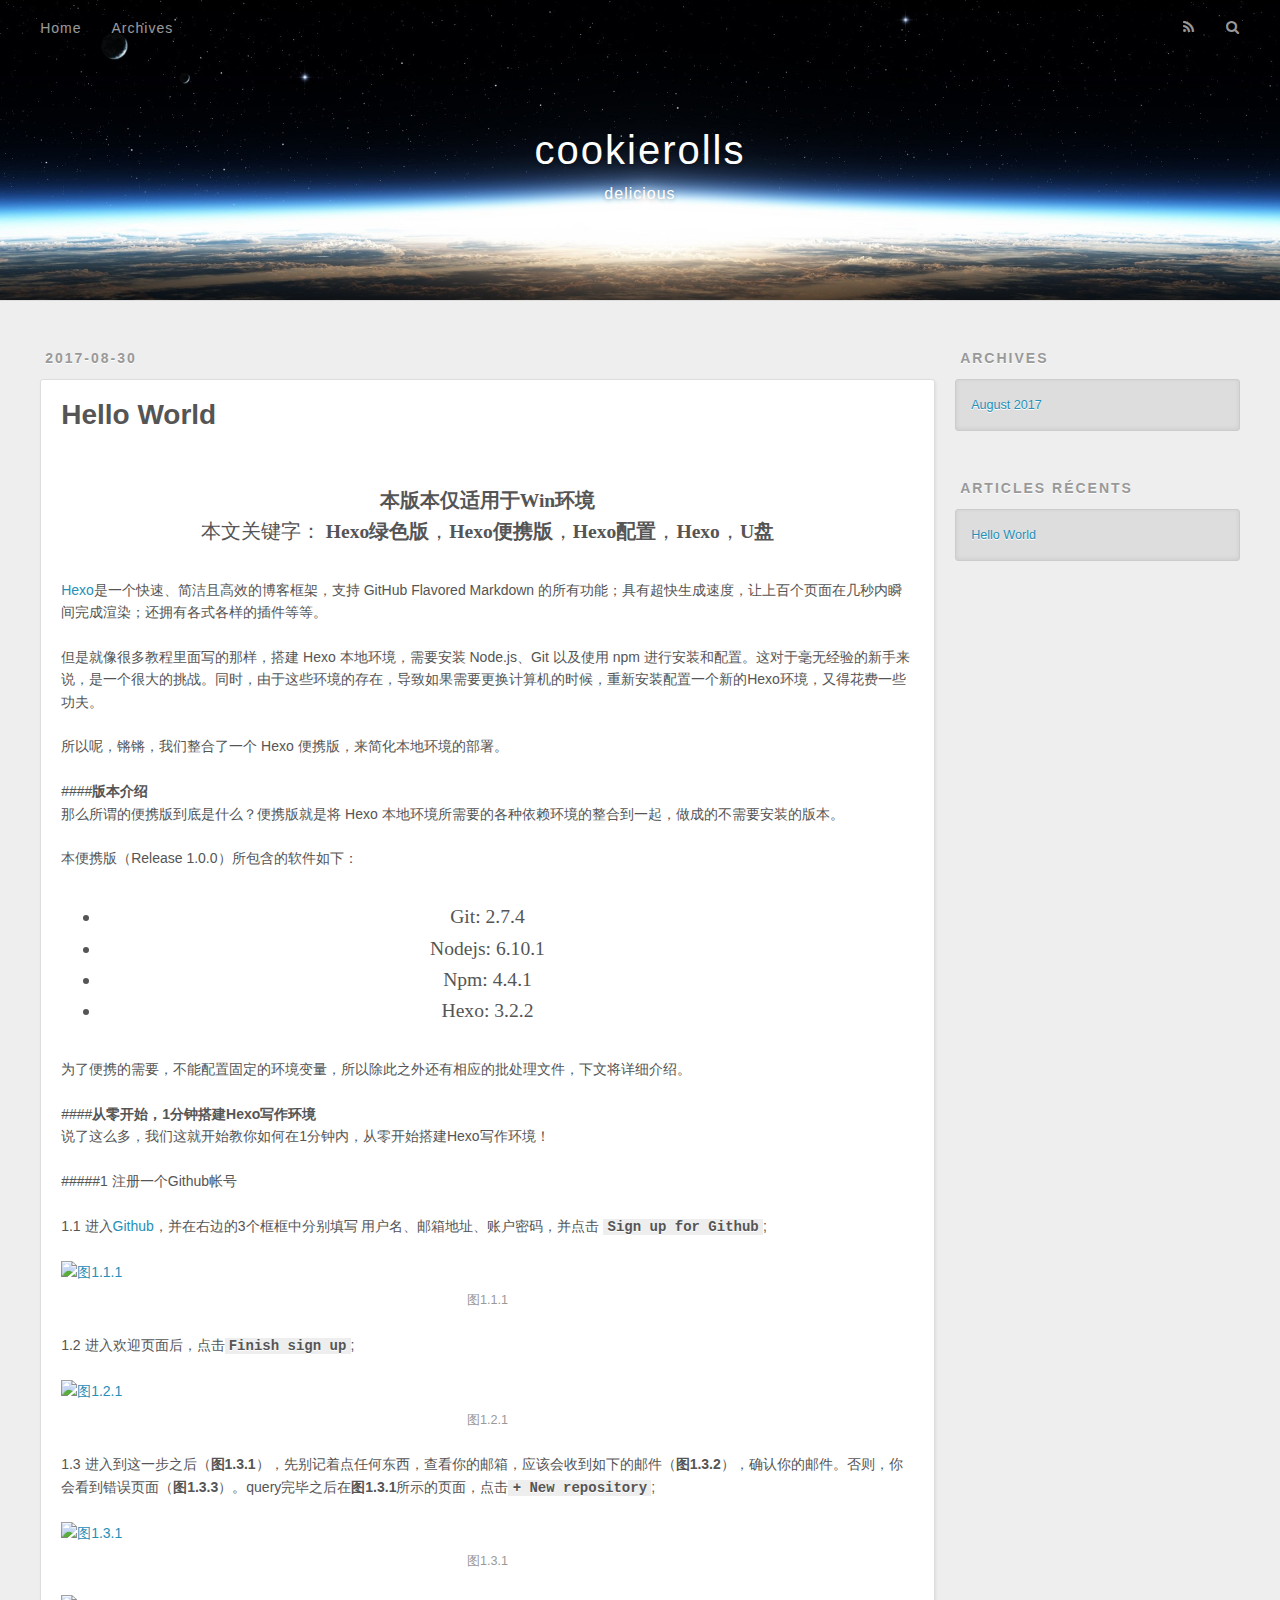
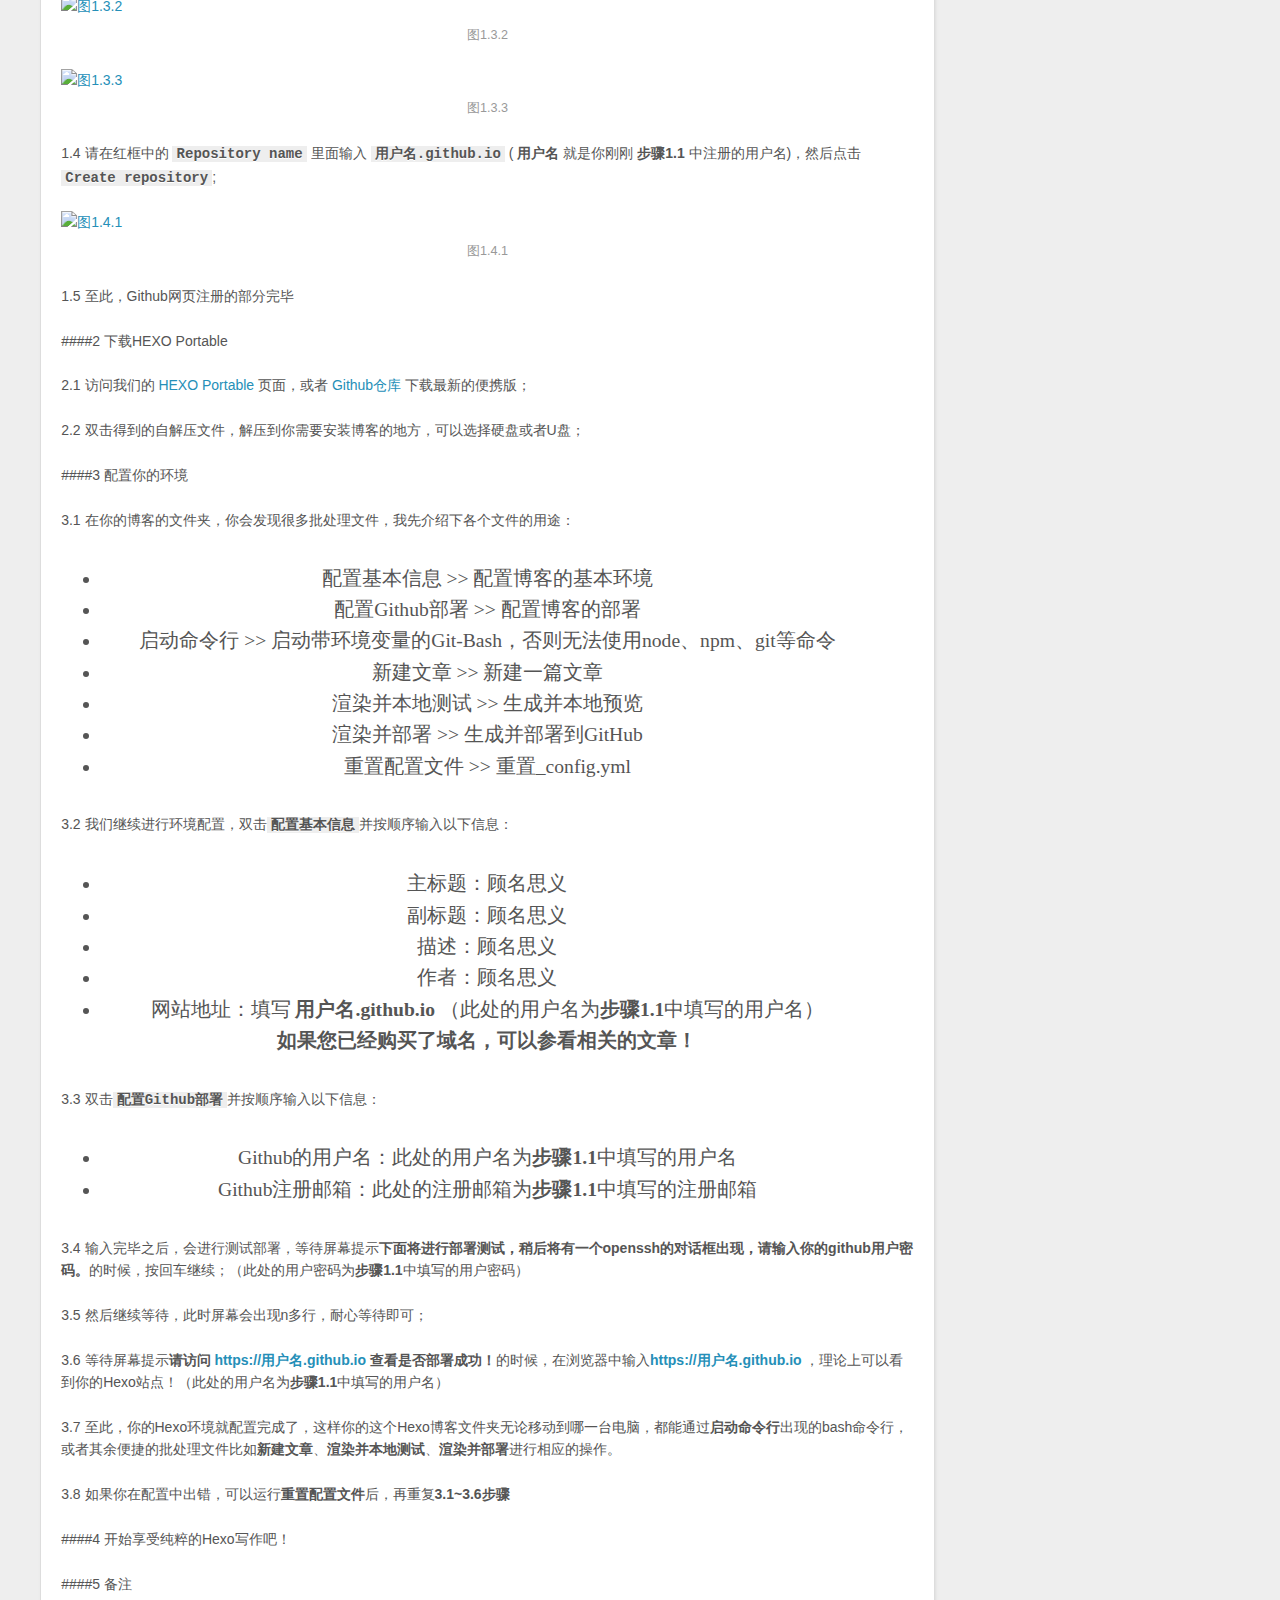
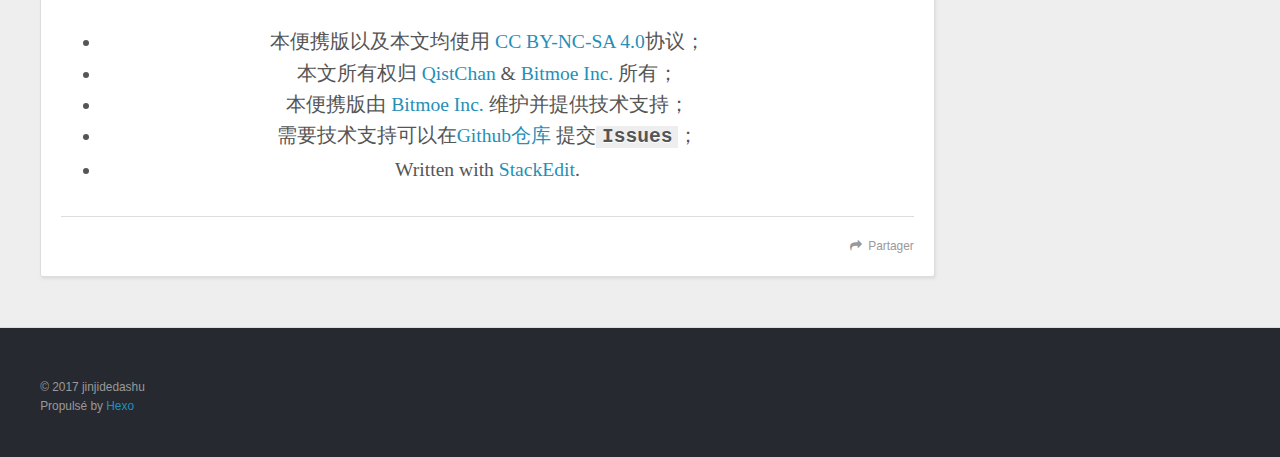
==== index.html @ f19713ca "更新博客。" ====
<!DOCTYPE html>
<html>
<head>
  <meta charset="utf-8">
  
  <title>cookierolls</title>
  <meta name="viewport" content="width=device-width, initial-scale=1, maximum-scale=1">
  <meta name="description" content="none">
<meta property="og:type" content="website">
<meta property="og:title" content="cookierolls">
<meta property="og:url" content="cookierolls.github.io/index.html">
<meta property="og:site_name" content="cookierolls">
<meta property="og:description" content="none">
<meta name="twitter:card" content="summary">
<meta name="twitter:title" content="cookierolls">
<meta name="twitter:description" content="none">
  
    <link rel="alternate" href="/atom.xml" title="cookierolls" type="application/atom+xml">
  
  
    <link rel="icon" href="/favicon.png">
  
  
    <!--<link href="//fonts.googleapis.com/css?family=Source+Code+Pro" rel="stylesheet" type="text/css">-->
  
  <link rel="stylesheet" href="/css/style.css">
  

</head>

<body>
  <div id="container">
    <div id="wrap">
      <header id="header">
  <div id="banner"></div>
  <div id="header-outer" class="outer">
    <div id="header-title" class="inner">
      <h1 id="logo-wrap">
        <a href="/" id="logo">cookierolls</a>
      </h1>
      
        <h2 id="subtitle-wrap">
          <a href="/" id="subtitle">delicious</a>
        </h2>
      
    </div>
    <div id="header-inner" class="inner">
      <nav id="main-nav">
        <a id="main-nav-toggle" class="nav-icon"></a>
        
          <a class="main-nav-link" href="/">Home</a>
        
          <a class="main-nav-link" href="/archives">Archives</a>
        
      </nav>
      <nav id="sub-nav">
        
          <a id="nav-rss-link" class="nav-icon" href="/atom.xml" title="Flux RSS"></a>
        
        <a id="nav-search-btn" class="nav-icon" title="Rechercher"></a>
      </nav>
      <div id="search-form-wrap">
        <form action="//google.com/search" method="get" accept-charset="UTF-8" class="search-form"><input type="search" name="q" results="0" class="search-form-input" placeholder="Search"><button type="submit" class="search-form-submit">&#xF002;</button><input type="hidden" name="sitesearch" value="cookierolls.github.io"></form>
      </div>
    </div>
  </div>
</header>
      <div class="outer">
        <section id="main">
  
    <article id="post-hello-world" class="article article-type-post" itemscope itemprop="blogPost">
  <div class="article-meta">
    <a href="/2017/08/30/hello-world/" class="article-date">
  <time datetime="2017-08-30T06:49:43.190Z" itemprop="datePublished">2017-08-30</time>
</a>
    
  </div>
  <div class="article-inner">
    
    
      <header class="article-header">
        
  
    <h1 itemprop="name">
      <a class="article-title" href="/2017/08/30/hello-world/">Hello World</a>
    </h1>
  

      </header>
    
    <div class="article-entry" itemprop="articleBody">
      
        <p><img src="https://portablehexo.bitmoe.cn/hexopp/hexop.png" alt=""></p>
<blockquote>
<p><strong>本版本仅适用于Win环境</strong><br>本文关键字： <strong>Hexo绿色版</strong>，<strong>Hexo便携版</strong>，<strong>Hexo配置</strong>，<strong>Hexo</strong>，<strong>U盘</strong></p>
</blockquote>
<p><a href="https://hexo.io/" target="_blank" rel="external">Hexo</a>是一个快速、简洁且高效的博客框架，支持 GitHub Flavored Markdown 的所有功能；具有超快生成速度，让上百个页面在几秒内瞬间完成渲染；还拥有各式各样的插件等等。</p>
<p>但是就像很多教程里面写的那样，搭建 Hexo 本地环境，需要安装 Node.js、Git 以及使用 npm 进行安装和配置。这对于毫无经验的新手来说，是一个很大的挑战。同时，由于这些环境的存在，导致如果需要更换计算机的时候，重新安装配置一个新的Hexo环境，又得花费一些功夫。</p>
<p>所以呢，锵锵，我们整合了一个 Hexo 便携版，来简化本地环境的部署。</p>
<p>####<strong>版本介绍</strong><br>那么所谓的便携版到底是什么？便携版就是将 Hexo 本地环境所需要的各种依赖环境的整合到一起，做成的不需要安装的版本。</p>
<p>本便携版（Release 1.0.0）所包含的软件如下：</p>
<blockquote>
<ul>
<li>Git: 2.7.4</li>
<li>Nodejs: 6.10.1</li>
<li>Npm: 4.4.1</li>
<li>Hexo: 3.2.2</li>
</ul>
</blockquote>
<p>为了便携的需要，不能配置固定的环境变量，所以除此之外还有相应的批处理文件，下文将详细介绍。</p>
<p>####<strong>从零开始，1分钟搭建Hexo写作环境</strong><br>说了这么多，我们这就开始教你如何在1分钟内，从零开始搭建Hexo写作环境！</p>
<p>#####1 注册一个Github帐号</p>
<p>1.1 进入<a href="https://github.com" target="_blank" rel="external">Github</a>，并在右边的3个框框中分别填写 用户名、邮箱地址、账户密码，并点击 <strong><code>Sign up for Github</code></strong>;</p>
<p><img src="https://portablehexo.bitmoe.cn/hexopp/hexop2.png" alt="图1.1.1"></p>
<p>1.2 进入欢迎页面后，点击<strong><code>Finish sign up</code></strong>;</p>
<p><img src="https://portablehexo.bitmoe.cn/hexopp/hexop3.png" alt="图1.2.1"></p>
<p>1.3 进入到这一步之后（<strong>图1.3.1</strong>），先别记着点任何东西，查看你的邮箱，应该会收到如下的邮件（<strong>图1.3.2</strong>），确认你的邮件。否则，你会看到错误页面（<strong>图1.3.3</strong>）。query完毕之后在<strong>图1.3.1</strong>所示的页面，点击<strong><code>+ New repository</code></strong>;</p>
<p><img src="https://portablehexo.bitmoe.cn/hexopp/hexop5.png" alt="图1.3.1"></p>
<p><img src="https://portablehexo.bitmoe.cn/hexopp/hexop6.png" alt="图1.3.2"></p>
<p><img src="https://portablehexo.bitmoe.cn/hexopp/hexop7.png" alt="图1.3.3"></p>
<p>1.4 请在红框中的 <strong><code>Repository name</code></strong> 里面输入 <strong><code>用户名.github.io</code></strong> ( <strong>用户名</strong> 就是你刚刚 <strong>步骤1.1</strong> 中注册的用户名)，然后点击 <strong><code>Create repository</code></strong>;</p>
<p><img src="https://portablehexo.bitmoe.cn/hexopp/hexop8.png" alt="图1.4.1"></p>
<p>1.5 至此，Github网页注册的部分完毕</p>
<p>####2 下载HEXO Portable</p>
<p>2.1 访问我们的 <a href="https://project.bitmoe.cn/PortableHexo/" target="_blank" rel="external">HEXO Portable</a> 页面，或者 <a href="https://github.com/Bitmoe/PortableHexo" target="_blank" rel="external">Github仓库</a> 下载最新的便携版；</p>
<p>2.2 双击得到的自解压文件，解压到你需要安装博客的地方，可以选择硬盘或者U盘；</p>
<p>####3 配置你的环境</p>
<p>3.1 在你的博客的文件夹，你会发现很多批处理文件，我先介绍下各个文件的用途：</p>
<blockquote>
<ul>
<li>配置基本信息 &gt;&gt; 配置博客的基本环境</li>
<li>配置Github部署 &gt;&gt; 配置博客的部署</li>
<li>启动命令行 &gt;&gt; 启动带环境变量的Git-Bash，否则无法使用node、npm、git等命令</li>
<li>新建文章 &gt;&gt; 新建一篇文章</li>
<li>渲染并本地测试 &gt;&gt; 生成并本地预览</li>
<li>渲染并部署 &gt;&gt; 生成并部署到GitHub</li>
<li>重置配置文件 &gt;&gt; 重置_config.yml</li>
</ul>
</blockquote>
<p>3.2 我们继续进行环境配置，双击<strong><code>配置基本信息</code></strong>并按顺序输入以下信息：</p>
<blockquote>
<ul>
<li>主标题：顾名思义</li>
<li>副标题：顾名思义</li>
<li>描述：顾名思义</li>
<li>作者：顾名思义</li>
<li>网站地址：填写 <strong>用户名.github.io</strong> （此处的用户名为<strong>步骤1.1</strong>中填写的用户名）<br><strong>如果您已经购买了域名，可以参看相关的文章！</strong></li>
</ul>
</blockquote>
<p>3.3 双击<strong><code>配置Github部署</code></strong>并按顺序输入以下信息：</p>
<blockquote>
<ul>
<li>Github的用户名：此处的用户名为<strong>步骤1.1</strong>中填写的用户名</li>
<li>Github注册邮箱：此处的注册邮箱为<strong>步骤1.1</strong>中填写的注册邮箱</li>
</ul>
</blockquote>
<p>3.4 输入完毕之后，会进行测试部署，等待屏幕提示<strong>下面将进行部署测试，稍后将有一个openssh的对话框出现，请输入你的github用户密码。</strong>的时候，按回车继续；（此处的用户密码为<strong>步骤1.1</strong>中填写的用户密码）</p>
<p>3.5 然后继续等待，此时屏幕会出现n多行，耐心等待即可；</p>
<p>3.6 等待屏幕提示<strong>请访问 <a href="https://用户名.github.io" target="_blank" rel="external">https://用户名.github.io</a> 查看是否部署成功！</strong>的时候，在浏览器中输入<strong><a href="https://用户名.github.io" target="_blank" rel="external">https://用户名.github.io</a> </strong>，理论上可以看到你的Hexo站点！（此处的用户名为<strong>步骤1.1</strong>中填写的用户名）</p>
<p>3.7 至此，你的Hexo环境就配置完成了，这样你的这个Hexo博客文件夹无论移动到哪一台电脑，都能通过<strong>启动命令行</strong>出现的bash命令行，或者其余便捷的批处理文件比如<strong>新建文章</strong>、<strong>渲染并本地测试</strong>、<strong>渲染并部署</strong>进行相应的操作。</p>
<p>3.8 如果你在配置中出错，可以运行<strong>重置配置文件</strong>后，再重复<strong>3.1~3.6步骤</strong></p>
<p>####4 开始享受纯粹的Hexo写作吧！</p>
<p>####5 备注</p>
<blockquote>
<ul>
<li>本便携版以及本文均使用 <a href="https://creativecommons.org/licenses/by/4.0/" target="_blank" rel="external">CC BY-NC-SA 4.0</a>协议；</li>
<li>本文所有权归 <a href="http://qistchan.com" target="_blank" rel="external">QistChan</a> &amp; <a href="https://wwww.bitmoe.com" target="_blank" rel="external">Bitmoe Inc.</a> 所有；</li>
<li>本便携版由 <a href="https://www.bitmoe.com" target="_blank" rel="external">Bitmoe Inc.</a> 维护并提供技术支持；</li>
<li>需要技术支持可以在<a href="https://github.com/Bitmoe/PortableHexo" target="_blank" rel="external">Github仓库</a> 提交<strong><code>Issues</code></strong>；</li>
<li>Written with <a href="https://stackedit.io/" target="_blank" rel="external">StackEdit</a>.</li>
</ul>
</blockquote>

      
    </div>
    <footer class="article-footer">
      <a data-url="cookierolls.github.io/2017/08/30/hello-world/" data-id="cj6yo5is70000zs9zktkx59sp" class="article-share-link">Partager</a>
      
      
    </footer>
  </div>
  
</article>


  

</section>
        
          <aside id="sidebar">
  
    

  
    

  
    
  
    
  <div class="widget-wrap">
    <h3 class="widget-title">Archives</h3>
    <div class="widget">
      <ul class="archive-list"><li class="archive-list-item"><a class="archive-list-link" href="/archives/2017/08/">August 2017</a></li></ul>
    </div>
  </div>


  
    
  <div class="widget-wrap">
    <h3 class="widget-title">Articles récents</h3>
    <div class="widget">
      <ul>
        
          <li>
            <a href="/2017/08/30/hello-world/">Hello World</a>
          </li>
        
      </ul>
    </div>
  </div>

  
</aside>
        
      </div>
      <footer id="footer">
  
  <div class="outer">
    <div id="footer-info" class="inner">
      &copy; 2017 jinjidedashu<br>
      Propulsé by <a href="http://hexo.io/" target="_blank">Hexo</a>
    </div>
  </div>
</footer>
    </div>
    <nav id="mobile-nav">
  
    <a href="/" class="mobile-nav-link">Home</a>
  
    <a href="/archives" class="mobile-nav-link">Archives</a>
  
</nav>
    

<script src="/js/jquery.min.js"></script>


  <link rel="stylesheet" href="/fancybox/jquery.fancybox.css">
  <script src="/fancybox/jquery.fancybox.pack.js"></script>


<script src="/js/script.js"></script>

  </div>
</body>
</html>
---- css/style.css ----
body {
  width: 100%;
}
body:before,
body:after {
  content: "";
  display: table;
}
body:after {
  clear: both;
}
html,
body,
div,
span,
applet,
object,
iframe,
h1,
h2,
h3,
h4,
h5,
h6,
p,
blockquote,
pre,
a,
abbr,
acronym,
address,
big,
cite,
code,
del,
dfn,
em,
img,
ins,
kbd,
q,
s,
samp,
small,
strike,
strong,
sub,
sup,
tt,
var,
dl,
dt,
dd,
ol,
ul,
li,
fieldset,
form,
label,
legend,
table,
caption,
tbody,
tfoot,
thead,
tr,
th,
td {
  margin: 0;
  padding: 0;
  border: 0;
  outline: 0;
  font-weight: inherit;
  font-style: inherit;
  font-family: inherit;
  font-size: 100%;
  vertical-align: baseline;
}
body {
  line-height: 1;
  color: #000;
  background: #fff;
}
ol,
ul {
  list-style: none;
}
table {
  border-collapse: separate;
  border-spacing: 0;
  vertical-align: middle;
}
caption,
th,
td {
  text-align: left;
  font-weight: normal;
  vertical-align: middle;
}
a img {
  border: none;
}
input,
button {
  margin: 0;
  padding: 0;
}
input::-moz-focus-inner,
button::-moz-focus-inner {
  border: 0;
  padding: 0;
}
@font-face {
  font-family: FontAwesome;
  font-style: normal;
  font-weight: normal;
  src: url("fonts/fontawesome-webfont.eot?v=#4.0.3");
  src: url("fonts/fontawesome-webfont.eot?#iefix&v=#4.0.3") format("embedded-opentype"), url("fonts/fontawesome-webfont.woff?v=#4.0.3") format("woff"), url("fonts/fontawesome-webfont.ttf?v=#4.0.3") format("truetype"), url("fonts/fontawesome-webfont.svg#fontawesomeregular?v=#4.0.3") format("svg");
}
html,
body,
#container {
  height: 100%;
}
body {
  background: #eee;
  font: 14px "Helvetica Neue", Helvetica, Arial, sans-serif;
  -webkit-text-size-adjust: 100%;
}
.outer {
  max-width: 1220px;
  margin: 0 auto;
  padding: 0 20px;
}
.outer:before,
.outer:after {
  content: "";
  display: table;
}
.outer:after {
  clear: both;
}
.inner {
  display: inline;
  float: left;
  width: 98.33333333333333%;
  margin: 0 0.833333333333333%;
}
.left,
.alignleft {
  float: left;
}
.right,
.alignright {
  float: right;
}
.clear {
  clear: both;
}
#container {
  position: relative;
}
.mobile-nav-on {
  overflow: hidden;
}
#wrap {
  height: 100%;
  width: 100%;
  position: absolute;
  top: 0;
  left: 0;
  -webkit-transition: 0.2s ease-out;
  -moz-transition: 0.2s ease-out;
  -ms-transition: 0.2s ease-out;
  transition: 0.2s ease-out;
  z-index: 1;
  background: #eee;
}
.mobile-nav-on #wrap {
  left: 280px;
}
@media screen and (min-width: 768px) {
  #main {
    display: inline;
    float: left;
    width: 73.33333333333333%;
    margin: 0 0.833333333333333%;
  }
}
.article-date,
.article-category-link,
.archive-year,
.widget-title {
  text-decoration: none;
  text-transform: uppercase;
  letter-spacing: 2px;
  color: #999;
  margin-bottom: 1em;
  margin-left: 5px;
  line-height: 1em;
  text-shadow: 0 1px #fff;
  font-weight: bold;
}
.article-inner,
.archive-article-inner {
  background: #fff;
  -webkit-box-shadow: 1px 2px 3px #ddd;
  box-shadow: 1px 2px 3px #ddd;
  border: 1px solid #ddd;
  border-radius: 3px;
}
.article-entry h1,
.widget h1 {
  font-size: 2em;
}
.article-entry h2,
.widget h2 {
  font-size: 1.5em;
}
.article-entry h3,
.widget h3 {
  font-size: 1.3em;
}
.article-entry h4,
.widget h4 {
  font-size: 1.2em;
}
.article-entry h5,
.widget h5 {
  font-size: 1em;
}
.article-entry h6,
.widget h6 {
  font-size: 1em;
  color: #999;
}
.article-entry hr,
.widget hr {
  border: 1px dashed #ddd;
}
.article-entry strong,
.widget strong {
  font-weight: bold;
}
.article-entry em,
.widget em,
.article-entry cite,
.widget cite {
  font-style: italic;
}
.article-entry sup,
.widget sup,
.article-entry sub,
.widget sub {
  font-size: 0.75em;
  line-height: 0;
  position: relative;
  vertical-align: baseline;
}
.article-entry sup,
.widget sup {
  top: -0.5em;
}
.article-entry sub,
.widget sub {
  bottom: -0.2em;
}
.article-entry small,
.widget small {
  font-size: 0.85em;
}
.article-entry acronym,
.widget acronym,
.article-entry abbr,
.widget abbr {
  border-bottom: 1px dotted;
}
.article-entry ul,
.widget ul,
.article-entry ol,
.widget ol,
.article-entry dl,
.widget dl {
  margin: 0 20px;
  line-height: 1.6em;
}
.article-entry ul ul,
.widget ul ul,
.article-entry ol ul,
.widget ol ul,
.article-entry ul ol,
.widget ul ol,
.article-entry ol ol,
.widget ol ol {
  margin-top: 0;
  margin-bottom: 0;
}
.article-entry ul,
.widget ul {
  list-style: disc;
}
.article-entry ol,
.widget ol {
  list-style: decimal;
}
.article-entry dt,
.widget dt {
  font-weight: bold;
}
#header {
  height: 300px;
  position: relative;
  border-bottom: 1px solid #ddd;
}
#header:before,
#header:after {
  content: "";
  position: absolute;
  left: 0;
  right: 0;
  height: 40px;
}
#header:before {
  top: 0;
  background: -webkit-linear-gradient(rgba(0,0,0,0.2), transparent);
  background: -moz-linear-gradient(rgba(0,0,0,0.2), transparent);
  background: -ms-linear-gradient(rgba(0,0,0,0.2), transparent);
  background: linear-gradient(rgba(0,0,0,0.2), transparent);
}
#header:after {
  bottom: 0;
  background: -webkit-linear-gradient(transparent, rgba(0,0,0,0.2));
  background: -moz-linear-gradient(transparent, rgba(0,0,0,0.2));
  background: -ms-linear-gradient(transparent, rgba(0,0,0,0.2));
  background: linear-gradient(transparent, rgba(0,0,0,0.2));
}
#header-outer {
  height: 100%;
  position: relative;
}
#header-inner {
  position: relative;
  overflow: hidden;
}
#banner {
  position: absolute;
  top: 0;
  left: 0;
  width: 100%;
  height: 100%;
  background: url("images/banner.jpg") center #000;
  -webkit-background-size: cover;
  -moz-background-size: cover;
  background-size: cover;
  z-index: -1;
}
#header-title {
  text-align: center;
  height: 40px;
  position: absolute;
  top: 50%;
  left: 0;
  margin-top: -20px;
}
#logo,
#subtitle {
  text-decoration: none;
  color: #fff;
  font-weight: 300;
  text-shadow: 0 1px 4px rgba(0,0,0,0.3);
}
#logo {
  font-size: 40px;
  line-height: 40px;
  letter-spacing: 2px;
}
#subtitle {
  font-size: 16px;
  line-height: 16px;
  letter-spacing: 1px;
}
#subtitle-wrap {
  margin-top: 16px;
}
#main-nav {
  float: left;
  margin-left: -15px;
}
.nav-icon,
.main-nav-link {
  float: left;
  color: #fff;
  opacity: 0.6;
  text-decoration: none;
  text-shadow: 0 1px rgba(0,0,0,0.2);
  -webkit-transition: opacity 0.2s;
  -moz-transition: opacity 0.2s;
  -ms-transition: opacity 0.2s;
  transition: opacity 0.2s;
  display: block;
  padding: 20px 15px;
}
.nav-icon:hover,
.main-nav-link:hover {
  opacity: 1;
}
.nav-icon {
  font-family: FontAwesome;
  text-align: center;
  font-size: 14px;
  width: 14px;
  height: 14px;
  padding: 20px 15px;
  position: relative;
  cursor: pointer;
}
.main-nav-link {
  font-weight: 300;
  letter-spacing: 1px;
}
@media screen and (max-width: 479px) {
  .main-nav-link {
    display: none;
  }
}
#main-nav-toggle {
  display: none;
}
#main-nav-toggle:before {
  content: "\f0c9";
}
@media screen and (max-width: 479px) {
  #main-nav-toggle {
    display: block;
  }
}
#sub-nav {
  float: right;
  margin-right: -15px;
}
#nav-rss-link:before {
  content: "\f09e";
}
#nav-search-btn:before {
  content: "\f002";
}
#search-form-wrap {
  position: absolute;
  top: 15px;
  width: 150px;
  height: 30px;
  right: -150px;
  opacity: 0;
  -webkit-transition: 0.2s ease-out;
  -moz-transition: 0.2s ease-out;
  -ms-transition: 0.2s ease-out;
  transition: 0.2s ease-out;
}
#search-form-wrap.on {
  opacity: 1;
  right: 0;
}
@media screen and (max-width: 479px) {
  #search-form-wrap {
    width: 100%;
    right: -100%;
  }
}
.search-form {
  position: absolute;
  top: 0;
  left: 0;
  right: 0;
  background: #fff;
  padding: 5px 15px;
  border-radius: 15px;
  -webkit-box-shadow: 0 0 10px rgba(0,0,0,0.3);
  box-shadow: 0 0 10px rgba(0,0,0,0.3);
}
.search-form-input {
  border: none;
  background: none;
  color: #555;
  width: 100%;
  font: 13px "Helvetica Neue", Helvetica, Arial, sans-serif;
  outline: none;
}
.search-form-input::-webkit-search-results-decoration,
.search-form-input::-webkit-search-cancel-button {
  -webkit-appearance: none;
}
.search-form-submit {
  position: absolute;
  top: 50%;
  right: 10px;
  margin-top: -7px;
  font: 13px FontAwesome;
  border: none;
  background: none;
  color: #bbb;
  cursor: pointer;
}
.search-form-submit:hover,
.search-form-submit:focus {
  color: #777;
}
.article {
  margin: 50px 0;
}
.article-inner {
  overflow: hidden;
}
.article-meta:before,
.article-meta:after {
  content: "";
  display: table;
}
.article-meta:after {
  clear: both;
}
.article-date {
  float: left;
}
.article-category {
  float: left;
  line-height: 1em;
  color: #ccc;
  text-shadow: 0 1px #fff;
  margin-left: 8px;
}
.article-category:before {
  content: "\2022";
}
.article-category-link {
  margin: 0 12px 1em;
}
.article-header {
  padding: 20px 20px 0;
}
.article-title {
  text-decoration: none;
  font-size: 2em;
  font-weight: bold;
  color: #555;
  line-height: 1.1em;
  -webkit-transition: color 0.2s;
  -moz-transition: color 0.2s;
  -ms-transition: color 0.2s;
  transition: color 0.2s;
}
a.article-title:hover {
  color: #258fb8;
}
.article-entry {
  color: #555;
  padding: 0 20px;
}
.article-entry:before,
.article-entry:after {
  content: "";
  display: table;
}
.article-entry:after {
  clear: both;
}
.article-entry p,
.article-entry table {
  line-height: 1.6em;
  margin: 1.6em 0;
}
.article-entry h1,
.article-entry h2,
.article-entry h3,
.article-entry h4,
.article-entry h5,
.article-entry h6 {
  font-weight: bold;
}
.article-entry h1,
.article-entry h2,
.article-entry h3,
.article-entry h4,
.article-entry h5,
.article-entry h6 {
  line-height: 1.1em;
  margin: 1.1em 0;
}
.article-entry a {
  color: #258fb8;
  text-decoration: none;
}
.article-entry a:hover {
  text-decoration: underline;
}
.article-entry ul,
.article-entry ol,
.article-entry dl {
  margin-top: 1.6em;
  margin-bottom: 1.6em;
}
.article-entry img,
.article-entry video {
  max-width: 100%;
  height: auto;
  display: block;
  margin: auto;
}
.article-entry iframe {
  border: none;
}
.article-entry table {
  width: 100%;
  border-collapse: collapse;
  border-spacing: 0;
}
.article-entry th {
  font-weight: bold;
  border-bottom: 3px solid #ddd;
  padding-bottom: 0.5em;
}
.article-entry td {
  border-bottom: 1px solid #ddd;
  padding: 10px 0;
}
.article-entry blockquote {
  font-family: Georgia, "Times New Roman", serif;
  font-size: 1.4em;
  margin: 1.6em 20px;
  text-align: center;
}
.article-entry blockquote footer {
  font-size: 14px;
  margin: 1.6em 0;
  font-family: "Helvetica Neue", Helvetica, Arial, sans-serif;
}
.article-entry blockquote footer cite:before {
  content: "—";
  padding: 0 0.5em;
}
.article-entry .pullquote {
  text-align: left;
  width: 45%;
  margin: 0;
}
.article-entry .pullquote.left {
  margin-left: 0.5em;
  margin-right: 1em;
}
.article-entry .pullquote.right {
  margin-right: 0.5em;
  margin-left: 1em;
}
.article-entry .caption {
  color: #999;
  display: block;
  font-size: 0.9em;
  margin-top: 0.5em;
  position: relative;
  text-align: center;
}
.article-entry .video-container {
  position: relative;
  padding-top: 56.25%;
  height: 0;
  overflow: hidden;
}
.article-entry .video-container iframe,
.article-entry .video-container object,
.article-entry .video-container embed {
  position: absolute;
  top: 0;
  left: 0;
  width: 100%;
  height: 100%;
  margin-top: 0;
}
.article-more-link a {
  display: inline-block;
  line-height: 1em;
  padding: 6px 15px;
  border-radius: 15px;
  background: #eee;
  color: #999;
  text-shadow: 0 1px #fff;
  text-decoration: none;
}
.article-more-link a:hover {
  background: #258fb8;
  color: #fff;
  text-decoration: none;
  text-shadow: 0 1px #1e7293;
}
.article-footer {
  font-size: 0.85em;
  line-height: 1.6em;
  border-top: 1px solid #ddd;
  padding-top: 1.6em;
  margin: 0 20px 20px;
}
.article-footer:before,
.article-footer:after {
  content: "";
  display: table;
}
.article-footer:after {
  clear: both;
}
.article-footer a {
  color: #999;
  text-decoration: none;
}
.article-footer a:hover {
  color: #555;
}
.article-tag-list-item {
  float: left;
  margin-right: 10px;
}
.article-tag-list-link:before {
  content: "#";
}
.article-comment-link {
  float: right;
}
.article-comment-link:before {
  content: "\f075";
  font-family: FontAwesome;
  padding-right: 8px;
}
.article-share-link {
  cursor: pointer;
  float: right;
  margin-left: 20px;
}
.article-share-link:before {
  content: "\f064";
  font-family: FontAwesome;
  padding-right: 6px;
}
#article-nav {
  position: relative;
}
#article-nav:before,
#article-nav:after {
  content: "";
  display: table;
}
#article-nav:after {
  clear: both;
}
@media screen and (min-width: 768px) {
  #article-nav {
    margin: 50px 0;
  }
  #article-nav:before {
    width: 8px;
    height: 8px;
    position: absolute;
    top: 50%;
    left: 50%;
    margin-top: -4px;
    margin-left: -4px;
    content: "";
    border-radius: 50%;
    background: #ddd;
    -webkit-box-shadow: 0 1px 2px #fff;
    box-shadow: 0 1px 2px #fff;
  }
}
.article-nav-link-wrap {
  text-decoration: none;
  text-shadow: 0 1px #fff;
  color: #999;
  -webkit-box-sizing: border-box;
  -moz-box-sizing: border-box;
  box-sizing: border-box;
  margin-top: 50px;
  text-align: center;
  display: block;
}
.article-nav-link-wrap:hover {
  color: #555;
}
@media screen and (min-width: 768px) {
  .article-nav-link-wrap {
    width: 50%;
    margin-top: 0;
  }
}
@media screen and (min-width: 768px) {
  #article-nav-newer {
    float: left;
    text-align: right;
    padding-right: 20px;
  }
}
@media screen and (min-width: 768px) {
  #article-nav-older {
    float: right;
    text-align: left;
    padding-left: 20px;
  }
}
.article-nav-caption {
  text-transform: uppercase;
  letter-spacing: 2px;
  color: #ddd;
  line-height: 1em;
  font-weight: bold;
}
#article-nav-newer .article-nav-caption {
  margin-right: -2px;
}
.article-nav-title {
  font-size: 0.85em;
  line-height: 1.6em;
  margin-top: 0.5em;
}
.article-share-box {
  position: absolute;
  display: none;
  background: #fff;
  -webkit-box-shadow: 1px 2px 10px rgba(0,0,0,0.2);
  box-shadow: 1px 2px 10px rgba(0,0,0,0.2);
  border-radius: 3px;
  margin-left: -145px;
  overflow: hidden;
  z-index: 1;
}
.article-share-box.on {
  display: block;
}
.article-share-input {
  width: 100%;
  background: none;
  -webkit-box-sizing: border-box;
  -moz-box-sizing: border-box;
  box-sizing: border-box;
  font: 14px "Helvetica Neue", Helvetica, Arial, sans-serif;
  padding: 0 15px;
  color: #555;
  outline: none;
  border: 1px solid #ddd;
  border-radius: 3px 3px 0 0;
  height: 36px;
  line-height: 36px;
}
.article-share-links {
  background: #eee;
}
.article-share-links:before,
.article-share-links:after {
  content: "";
  display: table;
}
.article-share-links:after {
  clear: both;
}
.article-share-twitter,
.article-share-facebook,
.article-share-pinterest,
.article-share-google {
  width: 50px;
  height: 36px;
  display: block;
  float: left;
  position: relative;
  color: #999;
  text-shadow: 0 1px #fff;
}
.article-share-twitter:before,
.article-share-facebook:before,
.article-share-pinterest:before,
.article-share-google:before {
  font-size: 20px;
  font-family: FontAwesome;
  width: 20px;
  height: 20px;
  position: absolute;
  top: 50%;
  left: 50%;
  margin-top: -10px;
  margin-left: -10px;
  text-align: center;
}
.article-share-twitter:hover,
.article-share-facebook:hover,
.article-share-pinterest:hover,
.article-share-google:hover {
  color: #fff;
}
.article-share-twitter:before {
  content: "\f099";
}
.article-share-twitter:hover {
  background: #00aced;
  text-shadow: 0 1px #008abe;
}
.article-share-facebook:before {
  content: "\f09a";
}
.article-share-facebook:hover {
  background: #3b5998;
  text-shadow: 0 1px #2f477a;
}
.article-share-pinterest:before {
  content: "\f0d2";
}
.article-share-pinterest:hover {
  background: #cb2027;
  text-shadow: 0 1px #a21a1f;
}
.article-share-google:before {
  content: "\f0d5";
}
.article-share-google:hover {
  background: #dd4b39;
  text-shadow: 0 1px #be3221;
}
.article-gallery {
  background: #000;
  position: relative;
}
.article-gallery-photos {
  position: relative;
  overflow: hidden;
}
.article-gallery-img {
  display: none;
  max-width: 100%;
}
.article-gallery-img:first-child {
  display: block;
}
.article-gallery-img.loaded {
  position: absolute;
  display: block;
}
.article-gallery-img img {
  display: block;
  max-width: 100%;
  margin: 0 auto;
}
#comments {
  background: #fff;
  -webkit-box-shadow: 1px 2px 3px #ddd;
  box-shadow: 1px 2px 3px #ddd;
  padding: 20px;
  border: 1px solid #ddd;
  border-radius: 3px;
  margin: 50px 0;
}
#comments a {
  color: #258fb8;
}
.archives-wrap {
  margin: 50px 0;
}
.archives:before,
.archives:after {
  content: "";
  display: table;
}
.archives:after {
  clear: both;
}
.archive-year-wrap {
  margin-bottom: 1em;
}
.archives {
  -webkit-column-gap: 10px;
  -moz-column-gap: 10px;
  column-gap: 10px;
}
@media screen and (min-width: 480px) and (max-width: 767px) {
  .archives {
    -webkit-column-count: 2;
    -moz-column-count: 2;
    column-count: 2;
  }
}
@media screen and (min-width: 768px) {
  .archives {
    -webkit-column-count: 3;
    -moz-column-count: 3;
    column-count: 3;
  }
}
.archive-article {
  -webkit-column-break-inside: avoid;
  page-break-inside: avoid;
  overflow: hidden;
  break-inside: avoid-column;
}
.archive-article-inner {
  padding: 10px;
  margin-bottom: 15px;
}
.archive-article-title {
  text-decoration: none;
  font-weight: bold;
  color: #555;
  -webkit-transition: color 0.2s;
  -moz-transition: color 0.2s;
  -ms-transition: color 0.2s;
  transition: color 0.2s;
  line-height: 1.6em;
}
.archive-article-title:hover {
  color: #258fb8;
}
.archive-article-footer {
  margin-top: 1em;
}
.archive-article-date {
  color: #999;
  text-decoration: none;
  font-size: 0.85em;
  line-height: 1em;
  margin-bottom: 0.5em;
  display: block;
}
#page-nav {
  margin: 50px auto;
  background: #fff;
  -webkit-box-shadow: 1px 2px 3px #ddd;
  box-shadow: 1px 2px 3px #ddd;
  border: 1px solid #ddd;
  border-radius: 3px;
  text-align: center;
  color: #999;
  overflow: hidden;
}
#page-nav:before,
#page-nav:after {
  content: "";
  display: table;
}
#page-nav:after {
  clear: both;
}
#page-nav a,
#page-nav span {
  padding: 10px 20px;
  line-height: 1;
  height: 2ex;
}
#page-nav a {
  color: #999;
  text-decoration: none;
}
#page-nav a:hover {
  background: #999;
  color: #fff;
}
#page-nav .prev {
  float: left;
}
#page-nav .next {
  float: right;
}
#page-nav .page-number {
  display: inline-block;
}
@media screen and (max-width: 479px) {
  #page-nav .page-number {
    display: none;
  }
}
#page-nav .current {
  color: #555;
  font-weight: bold;
}
#page-nav .space {
  color: #ddd;
}
#footer {
  background: #262a30;
  padding: 50px 0;
  border-top: 1px solid #ddd;
  color: #999;
}
#footer a {
  color: #258fb8;
  text-decoration: none;
}
#footer a:hover {
  text-decoration: underline;
}
#footer-info {
  line-height: 1.6em;
  font-size: 0.85em;
}
.article-entry pre,
.article-entry .highlight {
  background: #2d2d2d;
  margin: 0 -20px;
  padding: 15px 20px;
  border-style: solid;
  border-color: #ddd;
  border-width: 1px 0;
  overflow: auto;
  color: #ccc;
  line-height: 22.400000000000002px;
}
.article-entry .highlight .gutter pre,
.article-entry .gist .gist-file .gist-data .line-numbers {
  color: #666;
  font-size: 0.85em;
}
.article-entry pre,
.article-entry code {
  font-family: "Source Code Pro", Consolas, Monaco, Menlo, Consolas, monospace;
}
.article-entry code {
  background: #eee;
  text-shadow: 0 1px #fff;
  padding: 0 0.3em;
}
.article-entry pre code {
  background: none;
  text-shadow: none;
  padding: 0;
}
.article-entry .highlight pre {
  border: none;
  margin: 0;
  padding: 0;
}
.article-entry .highlight table {
  margin: 0;
  width: auto;
}
.article-entry .highlight td {
  border: none;
  padding: 0;
}
.article-entry .highlight figcaption {
  font-size: 0.85em;
  color: #999;
  line-height: 1em;
  margin-bottom: 1em;
}
.article-entry .highlight figcaption:before,
.article-entry .highlight figcaption:after {
  content: "";
  display: table;
}
.article-entry .highlight figcaption:after {
  clear: both;
}
.article-entry .highlight figcaption a {
  float: right;
}
.article-entry .highlight .gutter pre {
  text-align: right;
  padding-right: 20px;
}
.article-entry .highlight .line {
  height: 22.400000000000002px;
}
.article-entry .highlight .line.marked {
  background: #515151;
}
.article-entry .gist {
  margin: 0 -20px;
  border-style: solid;
  border-color: #ddd;
  border-width: 1px 0;
  background: #2d2d2d;
  padding: 15px 20px 15px 0;
}
.article-entry .gist .gist-file {
  border: none;
  font-family: "Source Code Pro", Consolas, Monaco, Menlo, Consolas, monospace;
  margin: 0;
}
.article-entry .gist .gist-file .gist-data {
  background: none;
  border: none;
}
.article-entry .gist .gist-file .gist-data .line-numbers {
  background: none;
  border: none;
  padding: 0 20px 0 0;
}
.article-entry .gist .gist-file .gist-data .line-data {
  padding: 0 !important;
}
.article-entry .gist .gist-file .highlight {
  margin: 0;
  padding: 0;
  border: none;
}
.article-entry .gist .gist-file .gist-meta {
  background: #2d2d2d;
  color: #999;
  font: 0.85em "Helvetica Neue", Helvetica, Arial, sans-serif;
  text-shadow: 0 0;
  padding: 0;
  margin-top: 1em;
  margin-left: 20px;
}
.article-entry .gist .gist-file .gist-meta a {
  color: #258fb8;
  font-weight: normal;
}
.article-entry .gist .gist-file .gist-meta a:hover {
  text-decoration: underline;
}
pre .comment,
pre .title {
  color: #999;
}
pre .variable,
pre .attribute,
pre .tag,
pre .regexp,
pre .ruby .constant,
pre .xml .tag .title,
pre .xml .pi,
pre .xml .doctype,
pre .html .doctype,
pre .css .id,
pre .css .class,
pre .css .pseudo {
  color: #f2777a;
}
pre .number,
pre .preprocessor,
pre .built_in,
pre .literal,
pre .params,
pre .constant {
  color: #f99157;
}
pre .class,
pre .ruby .class .title,
pre .css .rules .attribute {
  color: #9c9;
}
pre .string,
pre .value,
pre .inheritance,
pre .header,
pre .ruby .symbol,
pre .xml .cdata {
  color: #9c9;
}
pre .css .hexcolor {
  color: #6cc;
}
pre .function,
pre .python .decorator,
pre .python .title,
pre .ruby .function .title,
pre .ruby .title .keyword,
pre .perl .sub,
pre .javascript .title,
pre .coffeescript .title {
  color: #69c;
}
pre .keyword,
pre .javascript .function {
  color: #c9c;
}
@media screen and (max-width: 479px) {
  #mobile-nav {
    position: absolute;
    top: 0;
    left: 0;
    width: 280px;
    height: 100%;
    background: #191919;
    border-right: 1px solid #fff;
  }
}
@media screen and (max-width: 479px) {
  .mobile-nav-link {
    display: block;
    color: #999;
    text-decoration: none;
    padding: 15px 20px;
    font-weight: bold;
  }
  .mobile-nav-link:hover {
    color: #fff;
  }
}
@media screen and (min-width: 768px) {
  #sidebar {
    display: inline;
    float: left;
    width: 23.333333333333332%;
    margin: 0 0.833333333333333%;
  }
}
.widget-wrap {
  margin: 50px 0;
}
.widget {
  color: #777;
  text-shadow: 0 1px #fff;
  background: #ddd;
  -webkit-box-shadow: 0 -1px 4px #ccc inset;
  box-shadow: 0 -1px 4px #ccc inset;
  border: 1px solid #ccc;
  padding: 15px;
  border-radius: 3px;
}
.widget a {
  color: #258fb8;
  text-decoration: none;
}
.widget a:hover {
  text-decoration: underline;
}
.widget ul ul,
.widget ol ul,
.widget dl ul,
.widget ul ol,
.widget ol ol,
.widget dl ol,
.widget ul dl,
.widget ol dl,
.widget dl dl {
  margin-left: 15px;
  list-style: disc;
}
.widget {
  line-height: 1.6em;
  word-wrap: break-word;
  font-size: 0.9em;
}
.widget ul,
.widget ol {
  list-style: none;
  margin: 0;
}
.widget ul ul,
.widget ol ul,
.widget ul ol,
.widget ol ol {
  margin: 0 20px;
}
.widget ul ul,
.widget ol ul {
  list-style: disc;
}
.widget ul ol,
.widget ol ol {
  list-style: decimal;
}
.category-list-count,
.tag-list-count,
.archive-list-count {
  padding-left: 5px;
  color: #999;
  font-size: 0.85em;
}
.category-list-count:before,
.tag-list-count:before,
.archive-list-count:before {
  content: "(";
}
.category-list-count:after,
.tag-list-count:after,
.archive-list-count:after {
  content: ")";
}
.tagcloud a {
  margin-right: 5px;
  display: inline-block;
}
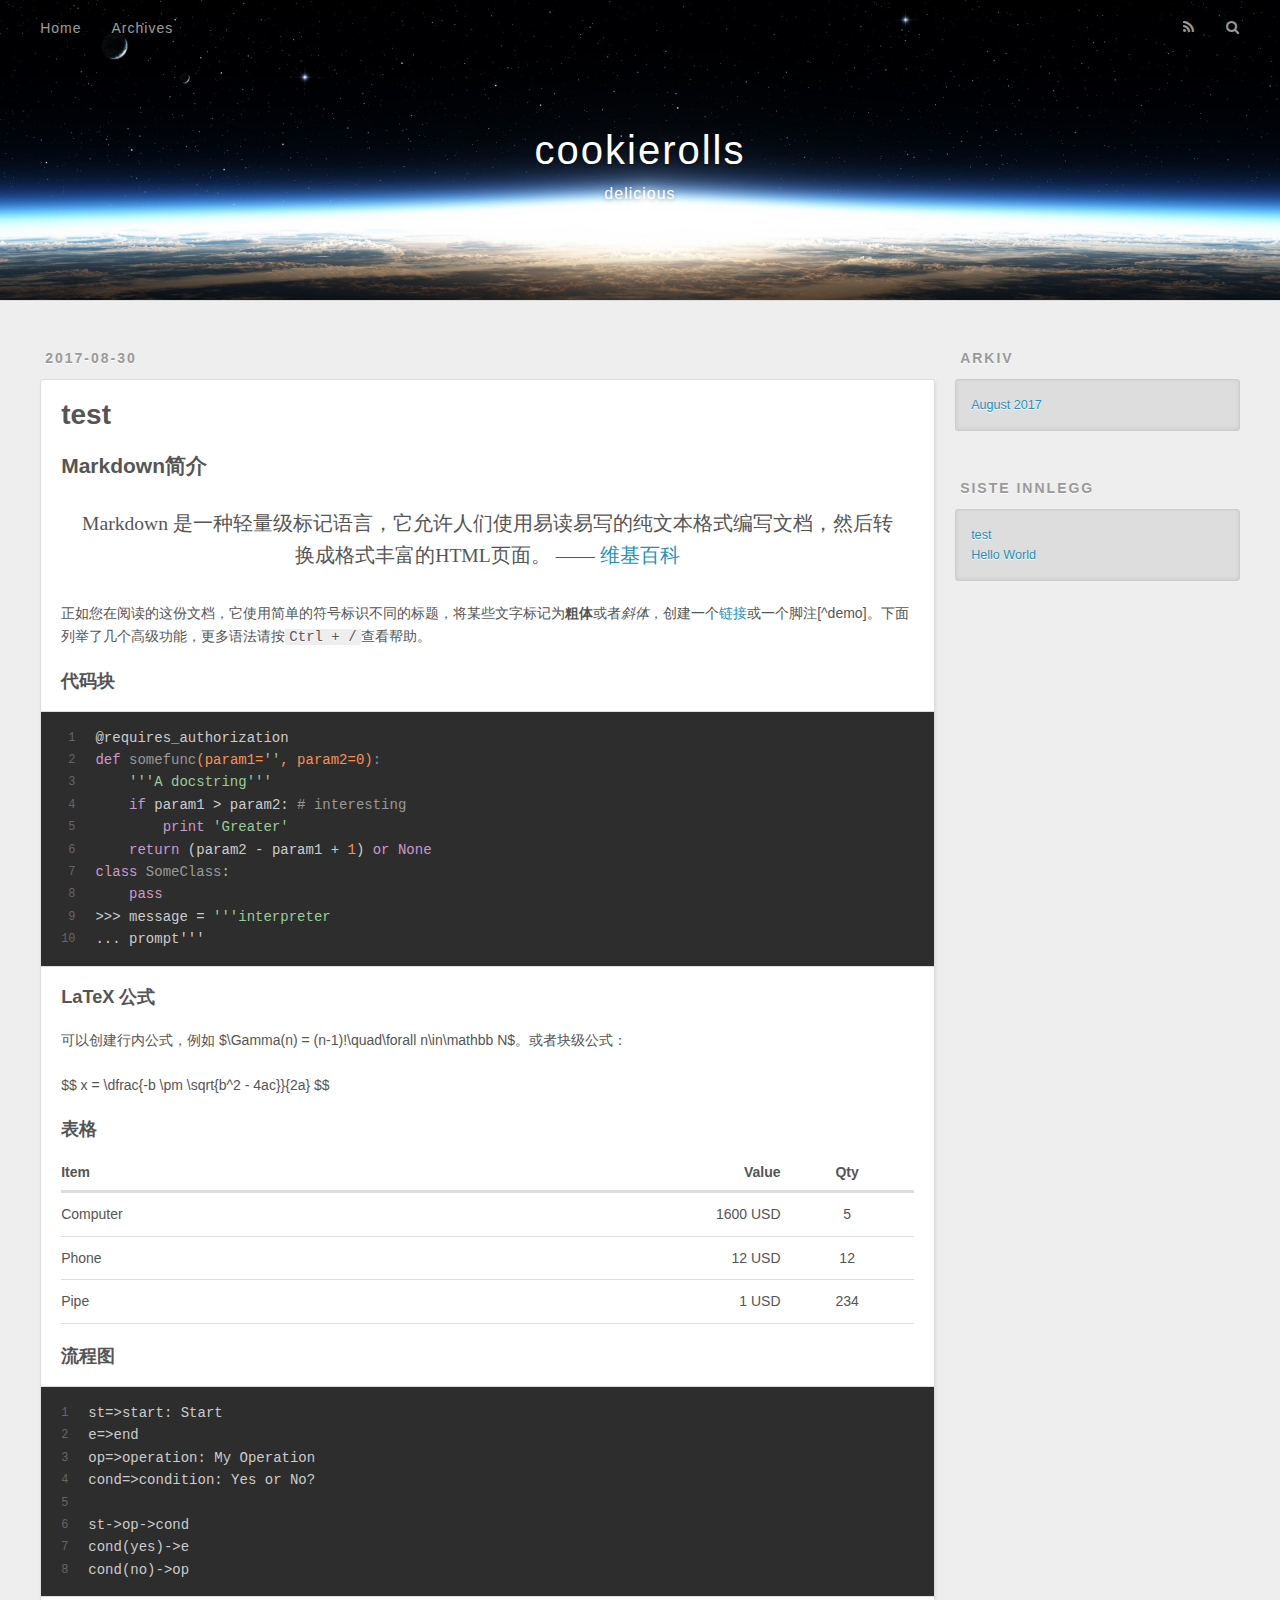
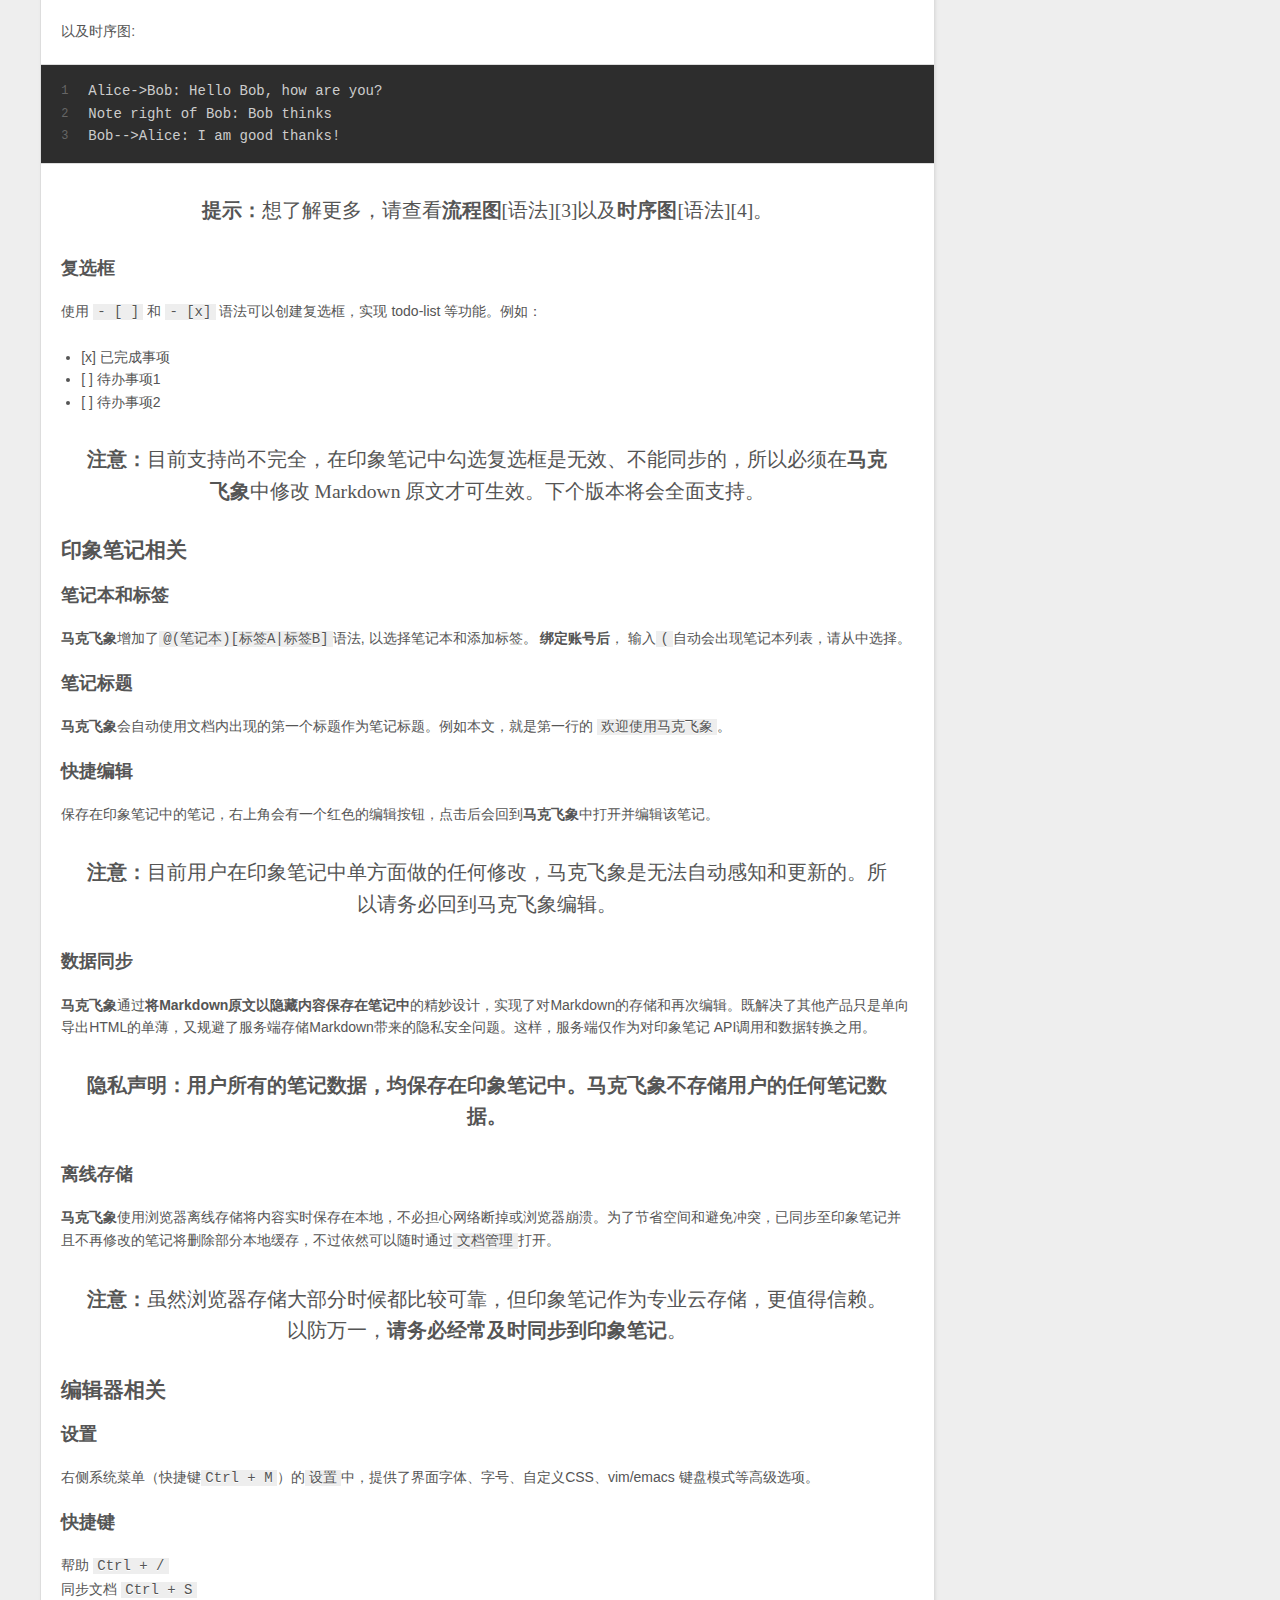
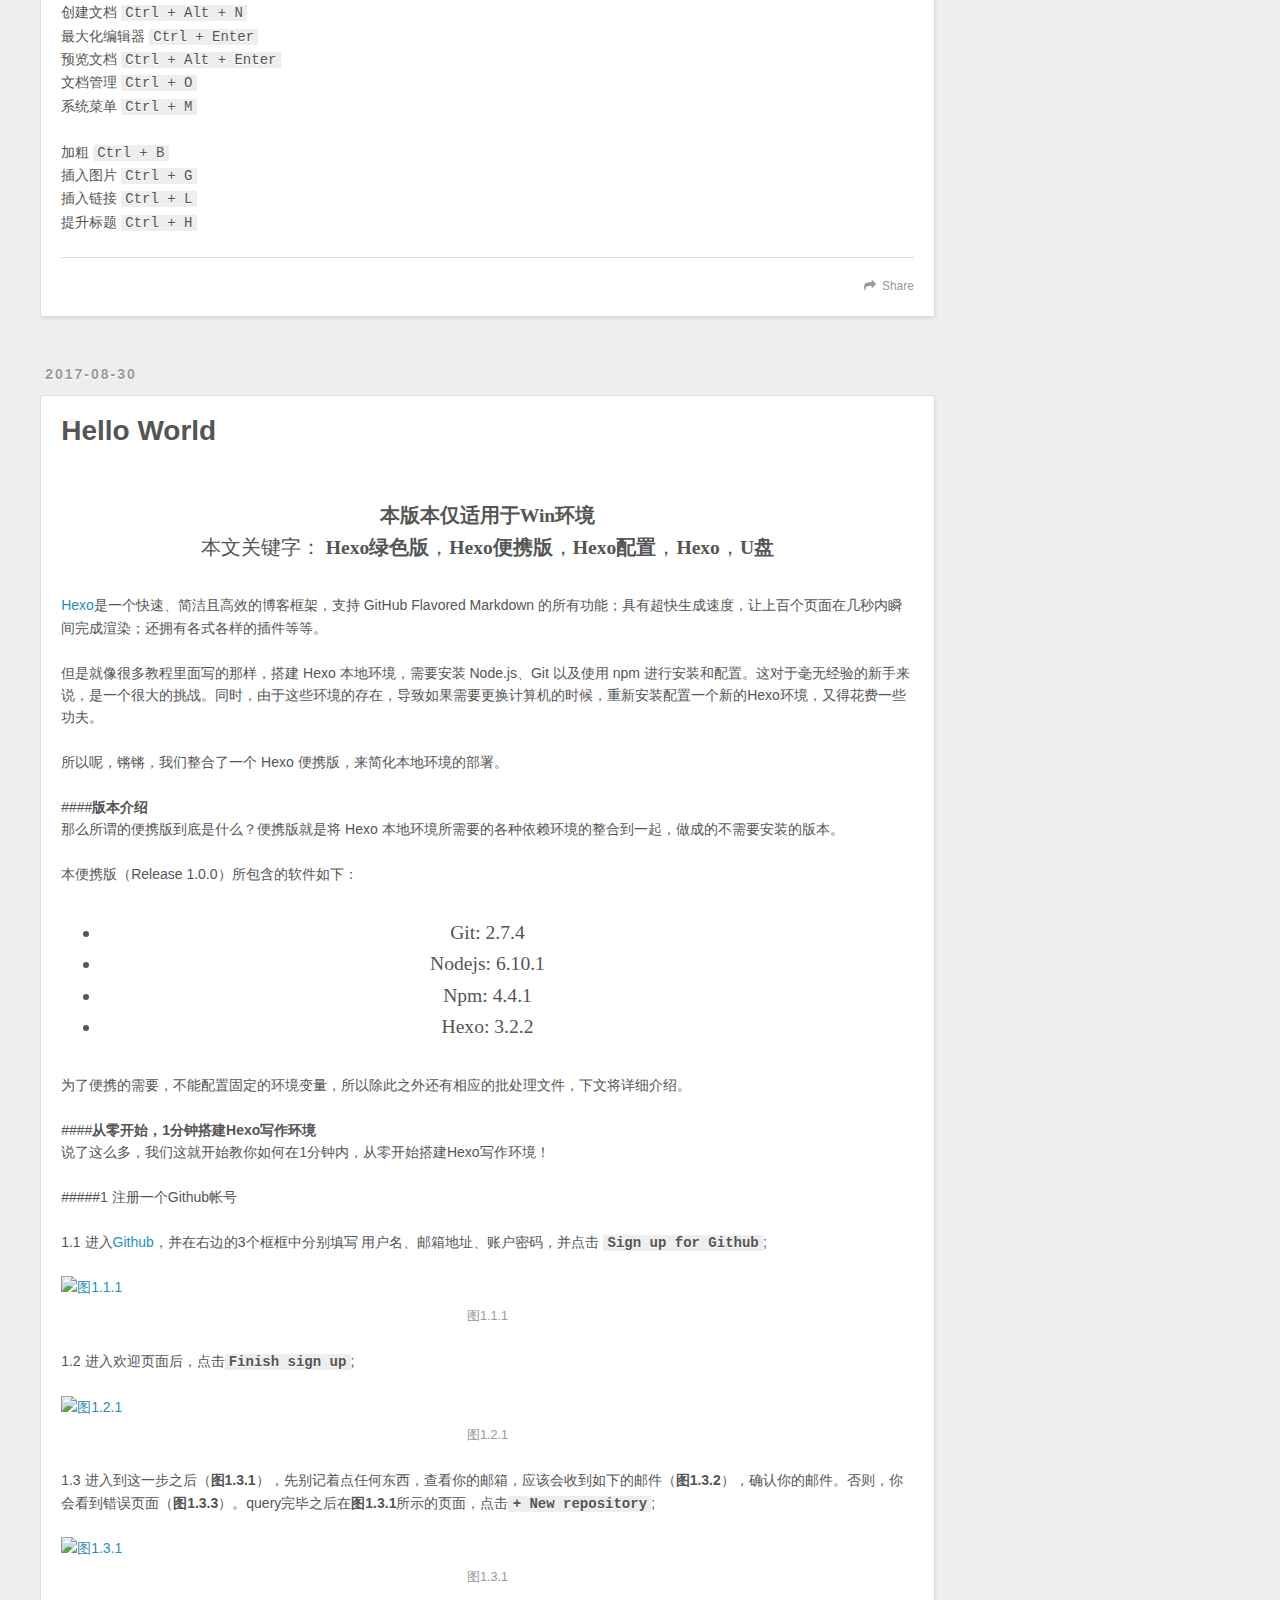
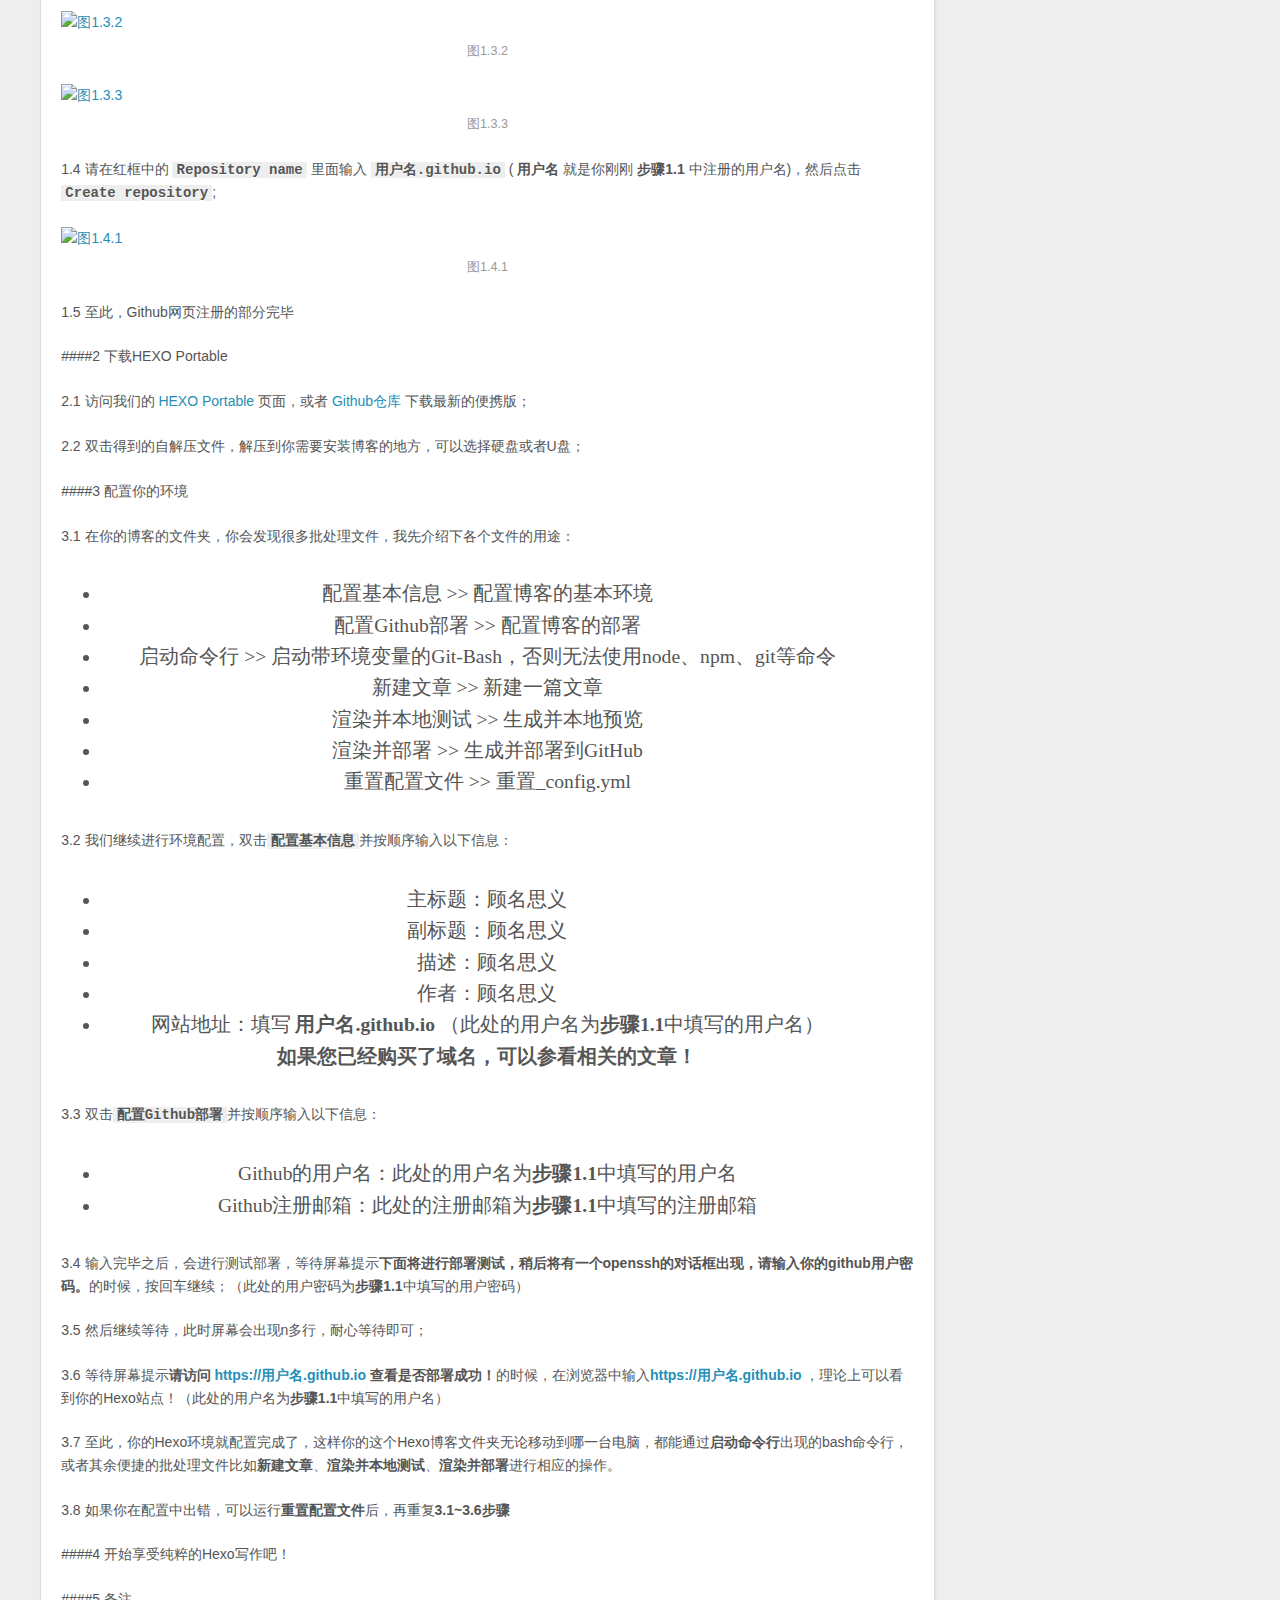
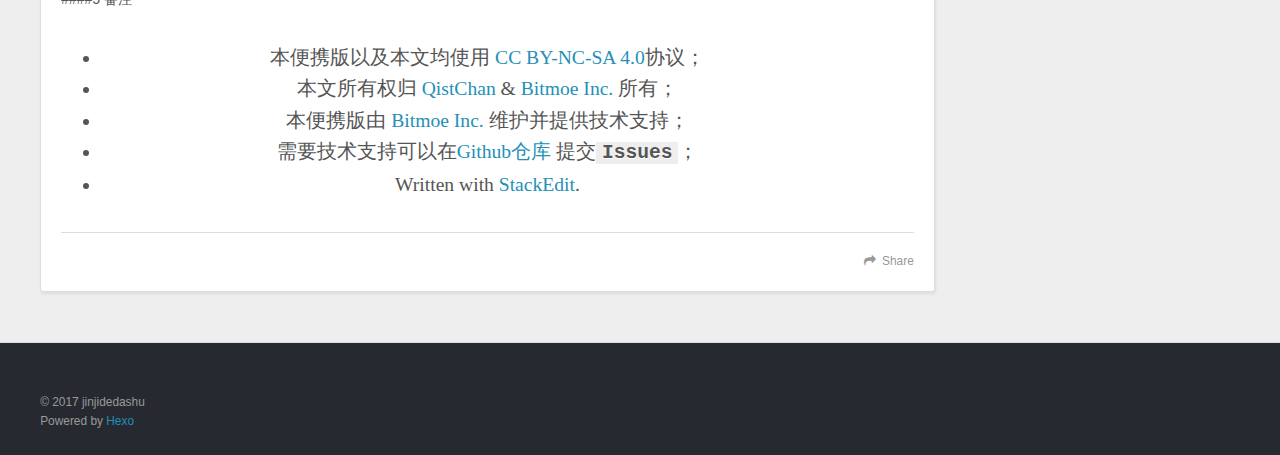
==== commit 898b49e1: "更新博客。" ====
--- a/index.html
+++ b/index.html
@@ -55,9 +55,9 @@
       </nav>
       <nav id="sub-nav">
         
-          <a id="nav-rss-link" class="nav-icon" href="/atom.xml" title="Flux RSS"></a>
-        
-        <a id="nav-search-btn" class="nav-icon" title="Rechercher"></a>
+          <a id="nav-rss-link" class="nav-icon" href="/atom.xml" title="RSS Feed"></a>
+        
+        <a id="nav-search-btn" class="nav-icon" title="Søk"></a>
       </nav>
       <div id="search-form-wrap">
         <form action="//google.com/search" method="get" accept-charset="UTF-8" class="search-form"><input type="search" name="q" results="0" class="search-form-input" placeholder="Search"><button type="submit" class="search-form-submit">&#xF002;</button><input type="hidden" name="sitesearch" value="cookierolls.github.io"></form>
@@ -67,6 +67,107 @@
 </header>
       <div class="outer">
         <section id="main">
+  
+    <article id="post-test" class="article article-type-post" itemscope itemprop="blogPost">
+  <div class="article-meta">
+    <a href="/2017/08/30/test/" class="article-date">
+  <time datetime="2017-08-30T07:02:46.000Z" itemprop="datePublished">2017-08-30</time>
+</a>
+    
+  </div>
+  <div class="article-inner">
+    
+    
+      <header class="article-header">
+        
+  
+    <h1 itemprop="name">
+      <a class="article-title" href="/2017/08/30/test/">test</a>
+    </h1>
+  
+
+      </header>
+    
+    <div class="article-entry" itemprop="articleBody">
+      
+        <h2 id="Markdown简介"><a href="#Markdown简介" class="headerlink" title="Markdown简介"></a>Markdown简介</h2><blockquote>
+<p>Markdown 是一种轻量级标记语言，它允许人们使用易读易写的纯文本格式编写文档，然后转换成格式丰富的HTML页面。    —— <a href="https://zh.wikipedia.org/wiki/Markdown" target="_blank" rel="external">维基百科</a></p>
+</blockquote>
+<p>正如您在阅读的这份文档，它使用简单的符号标识不同的标题，将某些文字标记为<strong>粗体</strong>或者<em>斜体</em>，创建一个<a href="http://www.example.com" target="_blank" rel="external">链接</a>或一个脚注[^demo]。下面列举了几个高级功能，更多语法请按<code>Ctrl + /</code>查看帮助。 </p>
+<h3 id="代码块"><a href="#代码块" class="headerlink" title="代码块"></a>代码块</h3><figure class="highlight python"><table><tr><td class="gutter"><pre><div class="line">1</div><div class="line">2</div><div class="line">3</div><div class="line">4</div><div class="line">5</div><div class="line">6</div><div class="line">7</div><div class="line">8</div><div class="line">9</div><div class="line">10</div></pre></td><td class="code"><pre><div class="line"><span class="meta">@requires_authorization</span></div><div class="line"><span class="function"><span class="keyword">def</span> <span class="title">somefunc</span><span class="params">(param1=<span class="string">''</span>, param2=<span class="number">0</span>)</span>:</span></div><div class="line">    <span class="string">'''A docstring'''</span></div><div class="line">    <span class="keyword">if</span> param1 &gt; param2: <span class="comment"># interesting</span></div><div class="line">        <span class="keyword">print</span> <span class="string">'Greater'</span></div><div class="line">    <span class="keyword">return</span> (param2 - param1 + <span class="number">1</span>) <span class="keyword">or</span> <span class="keyword">None</span></div><div class="line"><span class="class"><span class="keyword">class</span> <span class="title">SomeClass</span>:</span></div><div class="line">    <span class="keyword">pass</span></div><div class="line"><span class="meta">&gt;&gt;&gt; </span>message = <span class="string">'''interpreter</span></div><div class="line"><span class="meta">... </span>prompt'''</div></pre></td></tr></table></figure>
+<h3 id="LaTeX-公式"><a href="#LaTeX-公式" class="headerlink" title="LaTeX 公式"></a>LaTeX 公式</h3><p>可以创建行内公式，例如 $\Gamma(n) = (n-1)!\quad\forall n\in\mathbb N$。或者块级公式：</p>
+<p>$$    x = \dfrac{-b \pm \sqrt{b^2 - 4ac}}{2a} $$</p>
+<h3 id="表格"><a href="#表格" class="headerlink" title="表格"></a>表格</h3><table>
+<thead>
+<tr>
+<th style="text-align:left">Item</th>
+<th style="text-align:right">Value</th>
+<th style="text-align:center">Qty</th>
+</tr>
+</thead>
+<tbody>
+<tr>
+<td style="text-align:left">Computer</td>
+<td style="text-align:right">1600 USD</td>
+<td style="text-align:center">5</td>
+</tr>
+<tr>
+<td style="text-align:left">Phone</td>
+<td style="text-align:right">12 USD</td>
+<td style="text-align:center">12</td>
+</tr>
+<tr>
+<td style="text-align:left">Pipe</td>
+<td style="text-align:right">1 USD</td>
+<td style="text-align:center">234</td>
+</tr>
+</tbody>
+</table>
+<h3 id="流程图"><a href="#流程图" class="headerlink" title="流程图"></a>流程图</h3><figure class="highlight plain"><table><tr><td class="gutter"><pre><div class="line">1</div><div class="line">2</div><div class="line">3</div><div class="line">4</div><div class="line">5</div><div class="line">6</div><div class="line">7</div><div class="line">8</div></pre></td><td class="code"><pre><div class="line">st=&gt;start: Start</div><div class="line">e=&gt;end</div><div class="line">op=&gt;operation: My Operation</div><div class="line">cond=&gt;condition: Yes or No?</div><div class="line"></div><div class="line">st-&gt;op-&gt;cond</div><div class="line">cond(yes)-&gt;e</div><div class="line">cond(no)-&gt;op</div></pre></td></tr></table></figure>
+<p>以及时序图:</p>
+<figure class="highlight plain"><table><tr><td class="gutter"><pre><div class="line">1</div><div class="line">2</div><div class="line">3</div></pre></td><td class="code"><pre><div class="line">Alice-&gt;Bob: Hello Bob, how are you?</div><div class="line">Note right of Bob: Bob thinks</div><div class="line">Bob--&gt;Alice: I am good thanks!</div></pre></td></tr></table></figure>
+<blockquote>
+<p><strong>提示：</strong>想了解更多，请查看<strong>流程图</strong>[语法][3]以及<strong>时序图</strong>[语法][4]。</p>
+</blockquote>
+<h3 id="复选框"><a href="#复选框" class="headerlink" title="复选框"></a>复选框</h3><p>使用 <code>- [ ]</code> 和 <code>- [x]</code> 语法可以创建复选框，实现 todo-list 等功能。例如：</p>
+<ul>
+<li>[x] 已完成事项</li>
+<li>[ ] 待办事项1</li>
+<li>[ ] 待办事项2</li>
+</ul>
+<blockquote>
+<p><strong>注意：</strong>目前支持尚不完全，在印象笔记中勾选复选框是无效、不能同步的，所以必须在<strong>马克飞象</strong>中修改 Markdown 原文才可生效。下个版本将会全面支持。</p>
+</blockquote>
+<h2 id="印象笔记相关"><a href="#印象笔记相关" class="headerlink" title="印象笔记相关"></a>印象笔记相关</h2><h3 id="笔记本和标签"><a href="#笔记本和标签" class="headerlink" title="笔记本和标签"></a>笔记本和标签</h3><p><strong>马克飞象</strong>增加了<code>@(笔记本)[标签A|标签B]</code>语法, 以选择笔记本和添加标签。 <strong>绑定账号后</strong>， 输入<code>(</code>自动会出现笔记本列表，请从中选择。</p>
+<h3 id="笔记标题"><a href="#笔记标题" class="headerlink" title="笔记标题"></a>笔记标题</h3><p><strong>马克飞象</strong>会自动使用文档内出现的第一个标题作为笔记标题。例如本文，就是第一行的 <code>欢迎使用马克飞象</code>。</p>
+<h3 id="快捷编辑"><a href="#快捷编辑" class="headerlink" title="快捷编辑"></a>快捷编辑</h3><p>保存在印象笔记中的笔记，右上角会有一个红色的编辑按钮，点击后会回到<strong>马克飞象</strong>中打开并编辑该笔记。</p>
+<blockquote>
+<p><strong>注意：</strong>目前用户在印象笔记中单方面做的任何修改，马克飞象是无法自动感知和更新的。所以请务必回到马克飞象编辑。</p>
+</blockquote>
+<h3 id="数据同步"><a href="#数据同步" class="headerlink" title="数据同步"></a>数据同步</h3><p><strong>马克飞象</strong>通过<strong>将Markdown原文以隐藏内容保存在笔记中</strong>的精妙设计，实现了对Markdown的存储和再次编辑。既解决了其他产品只是单向导出HTML的单薄，又规避了服务端存储Markdown带来的隐私安全问题。这样，服务端仅作为对印象笔记 API调用和数据转换之用。</p>
+<blockquote>
+<p><strong>隐私声明：用户所有的笔记数据，均保存在印象笔记中。马克飞象不存储用户的任何笔记数据。</strong></p>
+</blockquote>
+<h3 id="离线存储"><a href="#离线存储" class="headerlink" title="离线存储"></a>离线存储</h3><p><strong>马克飞象</strong>使用浏览器离线存储将内容实时保存在本地，不必担心网络断掉或浏览器崩溃。为了节省空间和避免冲突，已同步至印象笔记并且不再修改的笔记将删除部分本地缓存，不过依然可以随时通过<code>文档管理</code>打开。</p>
+<blockquote>
+<p><strong>注意：</strong>虽然浏览器存储大部分时候都比较可靠，但印象笔记作为专业云存储，更值得信赖。以防万一，<strong>请务必经常及时同步到印象笔记</strong>。</p>
+</blockquote>
+<h2 id="编辑器相关"><a href="#编辑器相关" class="headerlink" title="编辑器相关"></a>编辑器相关</h2><h3 id="设置"><a href="#设置" class="headerlink" title="设置"></a>设置</h3><p>右侧系统菜单（快捷键<code>Ctrl + M</code>）的<code>设置</code>中，提供了界面字体、字号、自定义CSS、vim/emacs 键盘模式等高级选项。</p>
+<h3 id="快捷键"><a href="#快捷键" class="headerlink" title="快捷键"></a>快捷键</h3><p>帮助    <code>Ctrl + /</code><br>同步文档    <code>Ctrl + S</code><br>创建文档    <code>Ctrl + Alt + N</code><br>最大化编辑器    <code>Ctrl + Enter</code><br>预览文档 <code>Ctrl + Alt + Enter</code><br>文档管理    <code>Ctrl + O</code><br>系统菜单    <code>Ctrl + M</code> </p>
+<p>加粗    <code>Ctrl + B</code><br>插入图片    <code>Ctrl + G</code><br>插入链接    <code>Ctrl + L</code><br>提升标题    <code>Ctrl + H</code></p>
+
+      
+    </div>
+    <footer class="article-footer">
+      <a data-url="cookierolls.github.io/2017/08/30/test/" data-id="cj6ypqrgu0001jo9zjll2fupw" class="article-share-link">Share</a>
+      
+      
+    </footer>
+  </div>
+  
+</article>
+
+
   
     <article id="post-hello-world" class="article article-type-post" itemscope itemprop="blogPost">
   <div class="article-meta">
@@ -174,7 +275,7 @@
       
     </div>
     <footer class="article-footer">
-      <a data-url="cookierolls.github.io/2017/08/30/hello-world/" data-id="cj6yo5is70000zs9zktkx59sp" class="article-share-link">Partager</a>
+      <a data-url="cookierolls.github.io/2017/08/30/hello-world/" data-id="cj6ypqrg70000jo9zls94xn4s" class="article-share-link">Share</a>
       
       
     </footer>
@@ -199,7 +300,7 @@
   
     
   <div class="widget-wrap">
-    <h3 class="widget-title">Archives</h3>
+    <h3 class="widget-title">Arkiv</h3>
     <div class="widget">
       <ul class="archive-list"><li class="archive-list-item"><a class="archive-list-link" href="/archives/2017/08/">August 2017</a></li></ul>
     </div>
@@ -209,9 +310,13 @@
   
     
   <div class="widget-wrap">
-    <h3 class="widget-title">Articles récents</h3>
+    <h3 class="widget-title">Siste innlegg</h3>
     <div class="widget">
       <ul>
+        
+          <li>
+            <a href="/2017/08/30/test/">test</a>
+          </li>
         
           <li>
             <a href="/2017/08/30/hello-world/">Hello World</a>
@@ -230,7 +335,7 @@
   <div class="outer">
     <div id="footer-info" class="inner">
       &copy; 2017 jinjidedashu<br>
-      Propulsé by <a href="http://hexo.io/" target="_blank">Hexo</a>
+      Powered by <a href="http://hexo.io/" target="_blank">Hexo</a>
     </div>
   </div>
 </footer>
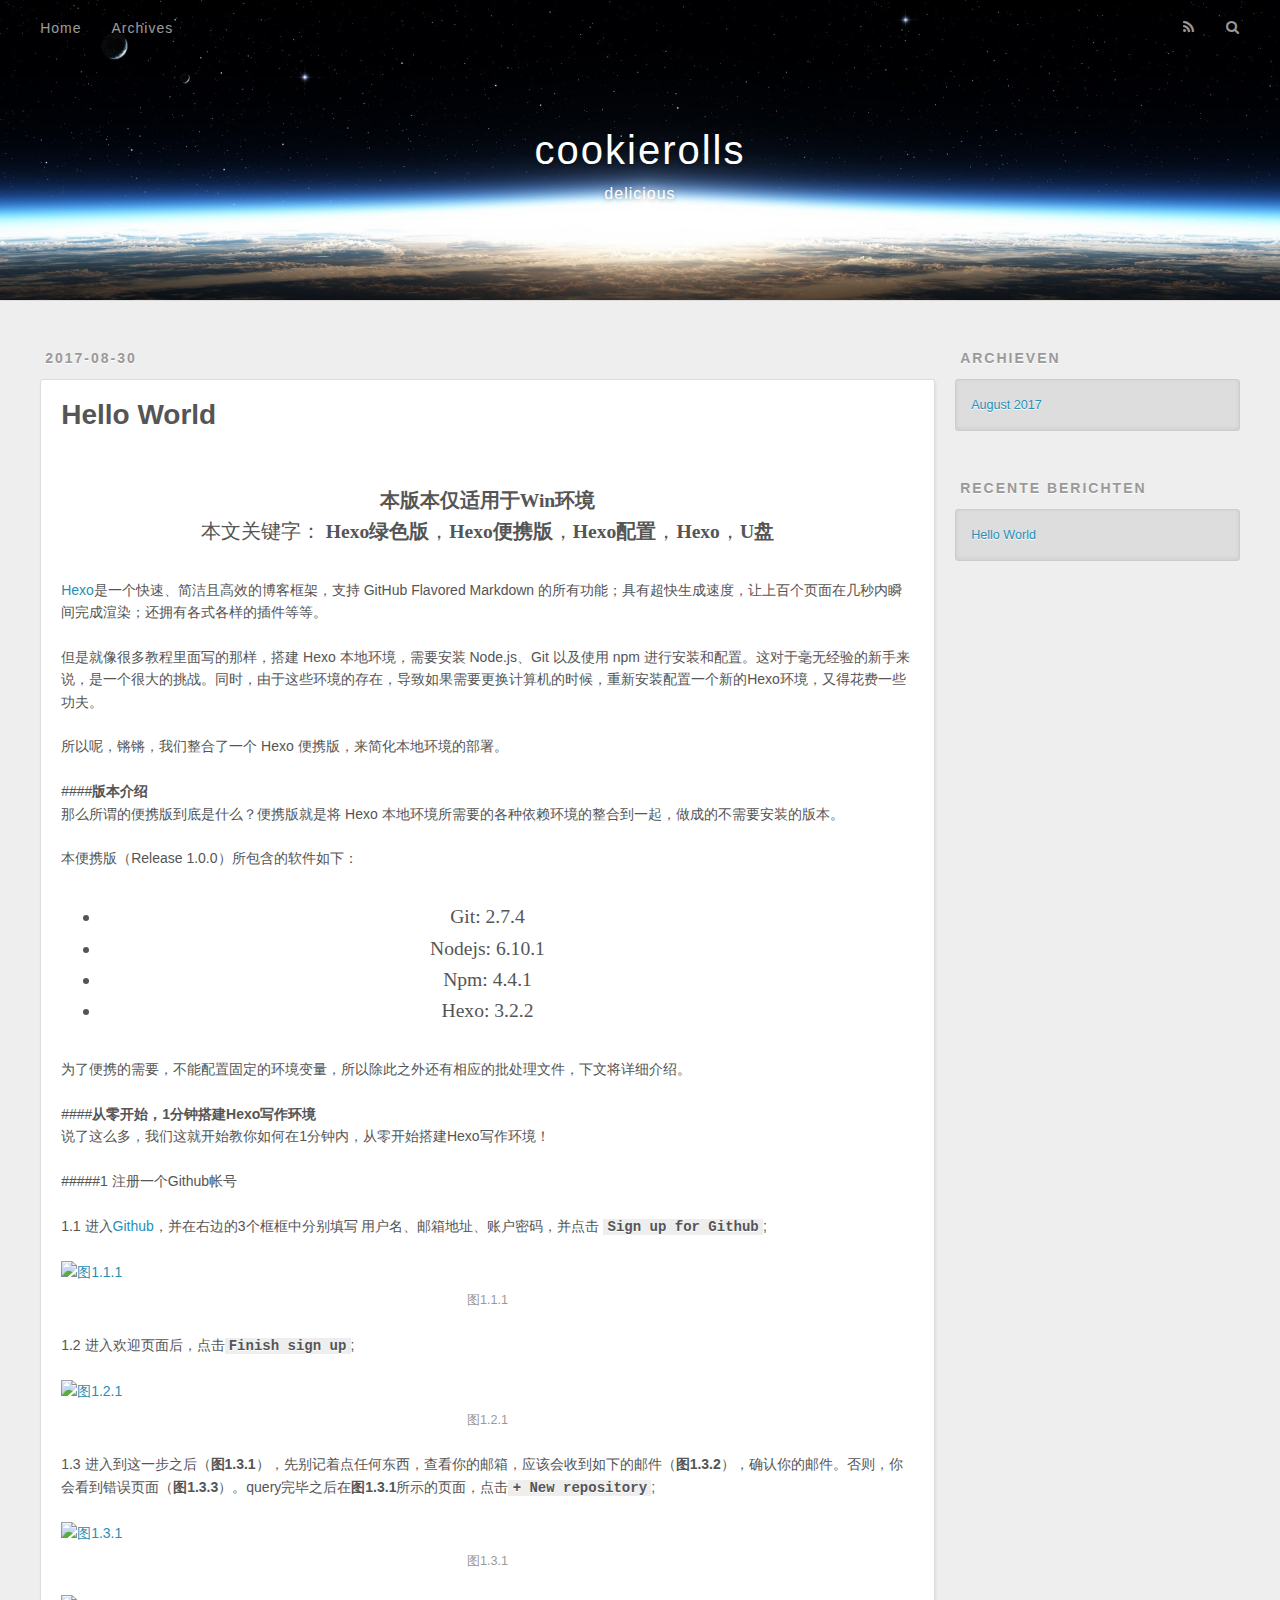
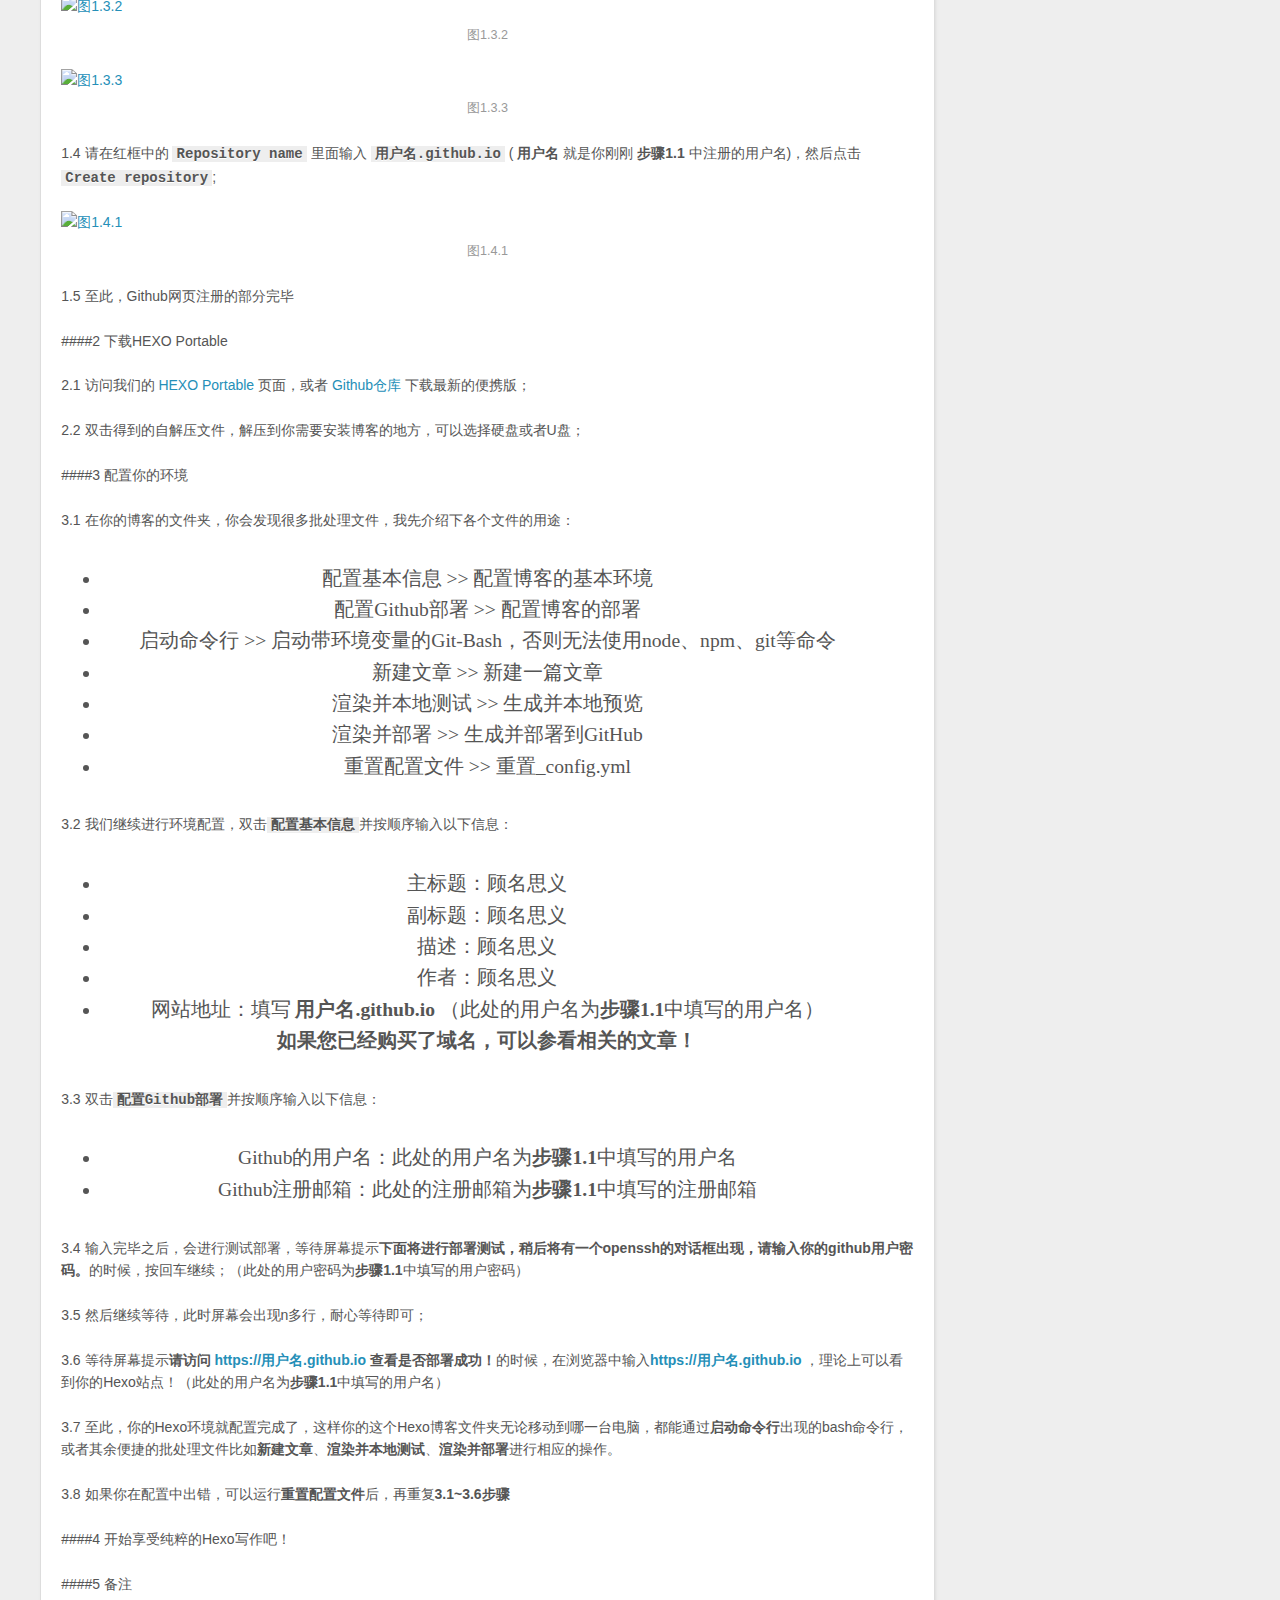
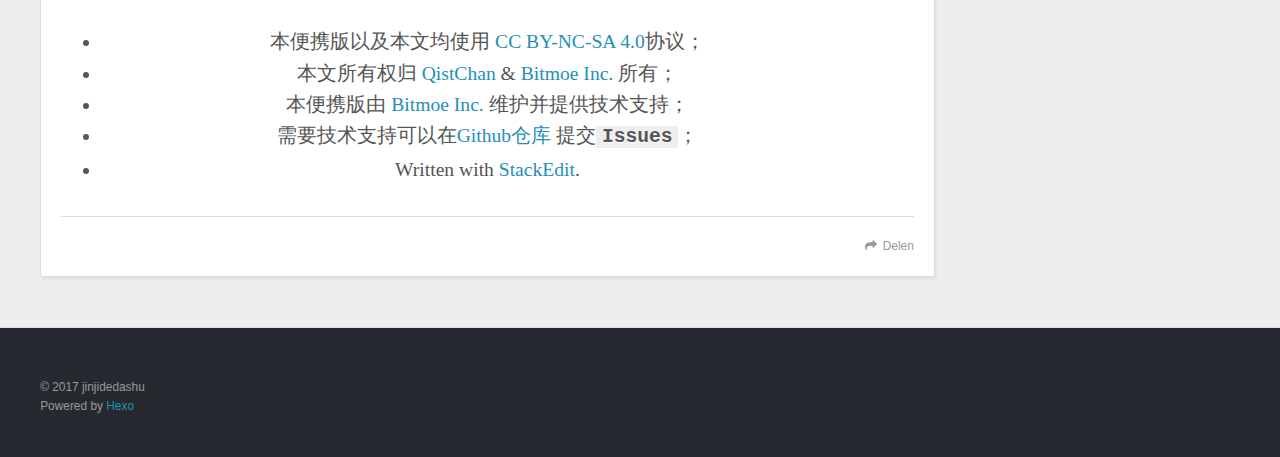
==== commit 2352daf3: "更新博客。" ====
--- a/index.html
+++ b/index.html
@@ -57,7 +57,7 @@
         
           <a id="nav-rss-link" class="nav-icon" href="/atom.xml" title="RSS Feed"></a>
         
-        <a id="nav-search-btn" class="nav-icon" title="Søk"></a>
+        <a id="nav-search-btn" class="nav-icon" title="Zoeken"></a>
       </nav>
       <div id="search-form-wrap">
         <form action="//google.com/search" method="get" accept-charset="UTF-8" class="search-form"><input type="search" name="q" results="0" class="search-form-input" placeholder="Search"><button type="submit" class="search-form-submit">&#xF002;</button><input type="hidden" name="sitesearch" value="cookierolls.github.io"></form>
@@ -67,107 +67,6 @@
 </header>
       <div class="outer">
         <section id="main">
-  
-    <article id="post-test" class="article article-type-post" itemscope itemprop="blogPost">
-  <div class="article-meta">
-    <a href="/2017/08/30/test/" class="article-date">
-  <time datetime="2017-08-30T07:02:46.000Z" itemprop="datePublished">2017-08-30</time>
-</a>
-    
-  </div>
-  <div class="article-inner">
-    
-    
-      <header class="article-header">
-        
-  
-    <h1 itemprop="name">
-      <a class="article-title" href="/2017/08/30/test/">test</a>
-    </h1>
-  
-
-      </header>
-    
-    <div class="article-entry" itemprop="articleBody">
-      
-        <h2 id="Markdown简介"><a href="#Markdown简介" class="headerlink" title="Markdown简介"></a>Markdown简介</h2><blockquote>
-<p>Markdown 是一种轻量级标记语言，它允许人们使用易读易写的纯文本格式编写文档，然后转换成格式丰富的HTML页面。    —— <a href="https://zh.wikipedia.org/wiki/Markdown" target="_blank" rel="external">维基百科</a></p>
-</blockquote>
-<p>正如您在阅读的这份文档，它使用简单的符号标识不同的标题，将某些文字标记为<strong>粗体</strong>或者<em>斜体</em>，创建一个<a href="http://www.example.com" target="_blank" rel="external">链接</a>或一个脚注[^demo]。下面列举了几个高级功能，更多语法请按<code>Ctrl + /</code>查看帮助。 </p>
-<h3 id="代码块"><a href="#代码块" class="headerlink" title="代码块"></a>代码块</h3><figure class="highlight python"><table><tr><td class="gutter"><pre><div class="line">1</div><div class="line">2</div><div class="line">3</div><div class="line">4</div><div class="line">5</div><div class="line">6</div><div class="line">7</div><div class="line">8</div><div class="line">9</div><div class="line">10</div></pre></td><td class="code"><pre><div class="line"><span class="meta">@requires_authorization</span></div><div class="line"><span class="function"><span class="keyword">def</span> <span class="title">somefunc</span><span class="params">(param1=<span class="string">''</span>, param2=<span class="number">0</span>)</span>:</span></div><div class="line">    <span class="string">'''A docstring'''</span></div><div class="line">    <span class="keyword">if</span> param1 &gt; param2: <span class="comment"># interesting</span></div><div class="line">        <span class="keyword">print</span> <span class="string">'Greater'</span></div><div class="line">    <span class="keyword">return</span> (param2 - param1 + <span class="number">1</span>) <span class="keyword">or</span> <span class="keyword">None</span></div><div class="line"><span class="class"><span class="keyword">class</span> <span class="title">SomeClass</span>:</span></div><div class="line">    <span class="keyword">pass</span></div><div class="line"><span class="meta">&gt;&gt;&gt; </span>message = <span class="string">'''interpreter</span></div><div class="line"><span class="meta">... </span>prompt'''</div></pre></td></tr></table></figure>
-<h3 id="LaTeX-公式"><a href="#LaTeX-公式" class="headerlink" title="LaTeX 公式"></a>LaTeX 公式</h3><p>可以创建行内公式，例如 $\Gamma(n) = (n-1)!\quad\forall n\in\mathbb N$。或者块级公式：</p>
-<p>$$    x = \dfrac{-b \pm \sqrt{b^2 - 4ac}}{2a} $$</p>
-<h3 id="表格"><a href="#表格" class="headerlink" title="表格"></a>表格</h3><table>
-<thead>
-<tr>
-<th style="text-align:left">Item</th>
-<th style="text-align:right">Value</th>
-<th style="text-align:center">Qty</th>
-</tr>
-</thead>
-<tbody>
-<tr>
-<td style="text-align:left">Computer</td>
-<td style="text-align:right">1600 USD</td>
-<td style="text-align:center">5</td>
-</tr>
-<tr>
-<td style="text-align:left">Phone</td>
-<td style="text-align:right">12 USD</td>
-<td style="text-align:center">12</td>
-</tr>
-<tr>
-<td style="text-align:left">Pipe</td>
-<td style="text-align:right">1 USD</td>
-<td style="text-align:center">234</td>
-</tr>
-</tbody>
-</table>
-<h3 id="流程图"><a href="#流程图" class="headerlink" title="流程图"></a>流程图</h3><figure class="highlight plain"><table><tr><td class="gutter"><pre><div class="line">1</div><div class="line">2</div><div class="line">3</div><div class="line">4</div><div class="line">5</div><div class="line">6</div><div class="line">7</div><div class="line">8</div></pre></td><td class="code"><pre><div class="line">st=&gt;start: Start</div><div class="line">e=&gt;end</div><div class="line">op=&gt;operation: My Operation</div><div class="line">cond=&gt;condition: Yes or No?</div><div class="line"></div><div class="line">st-&gt;op-&gt;cond</div><div class="line">cond(yes)-&gt;e</div><div class="line">cond(no)-&gt;op</div></pre></td></tr></table></figure>
-<p>以及时序图:</p>
-<figure class="highlight plain"><table><tr><td class="gutter"><pre><div class="line">1</div><div class="line">2</div><div class="line">3</div></pre></td><td class="code"><pre><div class="line">Alice-&gt;Bob: Hello Bob, how are you?</div><div class="line">Note right of Bob: Bob thinks</div><div class="line">Bob--&gt;Alice: I am good thanks!</div></pre></td></tr></table></figure>
-<blockquote>
-<p><strong>提示：</strong>想了解更多，请查看<strong>流程图</strong>[语法][3]以及<strong>时序图</strong>[语法][4]。</p>
-</blockquote>
-<h3 id="复选框"><a href="#复选框" class="headerlink" title="复选框"></a>复选框</h3><p>使用 <code>- [ ]</code> 和 <code>- [x]</code> 语法可以创建复选框，实现 todo-list 等功能。例如：</p>
-<ul>
-<li>[x] 已完成事项</li>
-<li>[ ] 待办事项1</li>
-<li>[ ] 待办事项2</li>
-</ul>
-<blockquote>
-<p><strong>注意：</strong>目前支持尚不完全，在印象笔记中勾选复选框是无效、不能同步的，所以必须在<strong>马克飞象</strong>中修改 Markdown 原文才可生效。下个版本将会全面支持。</p>
-</blockquote>
-<h2 id="印象笔记相关"><a href="#印象笔记相关" class="headerlink" title="印象笔记相关"></a>印象笔记相关</h2><h3 id="笔记本和标签"><a href="#笔记本和标签" class="headerlink" title="笔记本和标签"></a>笔记本和标签</h3><p><strong>马克飞象</strong>增加了<code>@(笔记本)[标签A|标签B]</code>语法, 以选择笔记本和添加标签。 <strong>绑定账号后</strong>， 输入<code>(</code>自动会出现笔记本列表，请从中选择。</p>
-<h3 id="笔记标题"><a href="#笔记标题" class="headerlink" title="笔记标题"></a>笔记标题</h3><p><strong>马克飞象</strong>会自动使用文档内出现的第一个标题作为笔记标题。例如本文，就是第一行的 <code>欢迎使用马克飞象</code>。</p>
-<h3 id="快捷编辑"><a href="#快捷编辑" class="headerlink" title="快捷编辑"></a>快捷编辑</h3><p>保存在印象笔记中的笔记，右上角会有一个红色的编辑按钮，点击后会回到<strong>马克飞象</strong>中打开并编辑该笔记。</p>
-<blockquote>
-<p><strong>注意：</strong>目前用户在印象笔记中单方面做的任何修改，马克飞象是无法自动感知和更新的。所以请务必回到马克飞象编辑。</p>
-</blockquote>
-<h3 id="数据同步"><a href="#数据同步" class="headerlink" title="数据同步"></a>数据同步</h3><p><strong>马克飞象</strong>通过<strong>将Markdown原文以隐藏内容保存在笔记中</strong>的精妙设计，实现了对Markdown的存储和再次编辑。既解决了其他产品只是单向导出HTML的单薄，又规避了服务端存储Markdown带来的隐私安全问题。这样，服务端仅作为对印象笔记 API调用和数据转换之用。</p>
-<blockquote>
-<p><strong>隐私声明：用户所有的笔记数据，均保存在印象笔记中。马克飞象不存储用户的任何笔记数据。</strong></p>
-</blockquote>
-<h3 id="离线存储"><a href="#离线存储" class="headerlink" title="离线存储"></a>离线存储</h3><p><strong>马克飞象</strong>使用浏览器离线存储将内容实时保存在本地，不必担心网络断掉或浏览器崩溃。为了节省空间和避免冲突，已同步至印象笔记并且不再修改的笔记将删除部分本地缓存，不过依然可以随时通过<code>文档管理</code>打开。</p>
-<blockquote>
-<p><strong>注意：</strong>虽然浏览器存储大部分时候都比较可靠，但印象笔记作为专业云存储，更值得信赖。以防万一，<strong>请务必经常及时同步到印象笔记</strong>。</p>
-</blockquote>
-<h2 id="编辑器相关"><a href="#编辑器相关" class="headerlink" title="编辑器相关"></a>编辑器相关</h2><h3 id="设置"><a href="#设置" class="headerlink" title="设置"></a>设置</h3><p>右侧系统菜单（快捷键<code>Ctrl + M</code>）的<code>设置</code>中，提供了界面字体、字号、自定义CSS、vim/emacs 键盘模式等高级选项。</p>
-<h3 id="快捷键"><a href="#快捷键" class="headerlink" title="快捷键"></a>快捷键</h3><p>帮助    <code>Ctrl + /</code><br>同步文档    <code>Ctrl + S</code><br>创建文档    <code>Ctrl + Alt + N</code><br>最大化编辑器    <code>Ctrl + Enter</code><br>预览文档 <code>Ctrl + Alt + Enter</code><br>文档管理    <code>Ctrl + O</code><br>系统菜单    <code>Ctrl + M</code> </p>
-<p>加粗    <code>Ctrl + B</code><br>插入图片    <code>Ctrl + G</code><br>插入链接    <code>Ctrl + L</code><br>提升标题    <code>Ctrl + H</code></p>
-
-      
-    </div>
-    <footer class="article-footer">
-      <a data-url="cookierolls.github.io/2017/08/30/test/" data-id="cj6ypqrgu0001jo9zjll2fupw" class="article-share-link">Share</a>
-      
-      
-    </footer>
-  </div>
-  
-</article>
-
-
   
     <article id="post-hello-world" class="article article-type-post" itemscope itemprop="blogPost">
   <div class="article-meta">
@@ -275,7 +174,7 @@
       
     </div>
     <footer class="article-footer">
-      <a data-url="cookierolls.github.io/2017/08/30/hello-world/" data-id="cj6ypqrg70000jo9zls94xn4s" class="article-share-link">Share</a>
+      <a data-url="cookierolls.github.io/2017/08/30/hello-world/" data-id="cj6ypqrg70000jo9zls94xn4s" class="article-share-link">Delen</a>
       
       
     </footer>
@@ -300,7 +199,7 @@
   
     
   <div class="widget-wrap">
-    <h3 class="widget-title">Arkiv</h3>
+    <h3 class="widget-title">Archieven</h3>
     <div class="widget">
       <ul class="archive-list"><li class="archive-list-item"><a class="archive-list-link" href="/archives/2017/08/">August 2017</a></li></ul>
     </div>
@@ -310,13 +209,9 @@
   
     
   <div class="widget-wrap">
-    <h3 class="widget-title">Siste innlegg</h3>
+    <h3 class="widget-title">Recente berichten</h3>
     <div class="widget">
       <ul>
-        
-          <li>
-            <a href="/2017/08/30/test/">test</a>
-          </li>
         
           <li>
             <a href="/2017/08/30/hello-world/">Hello World</a>
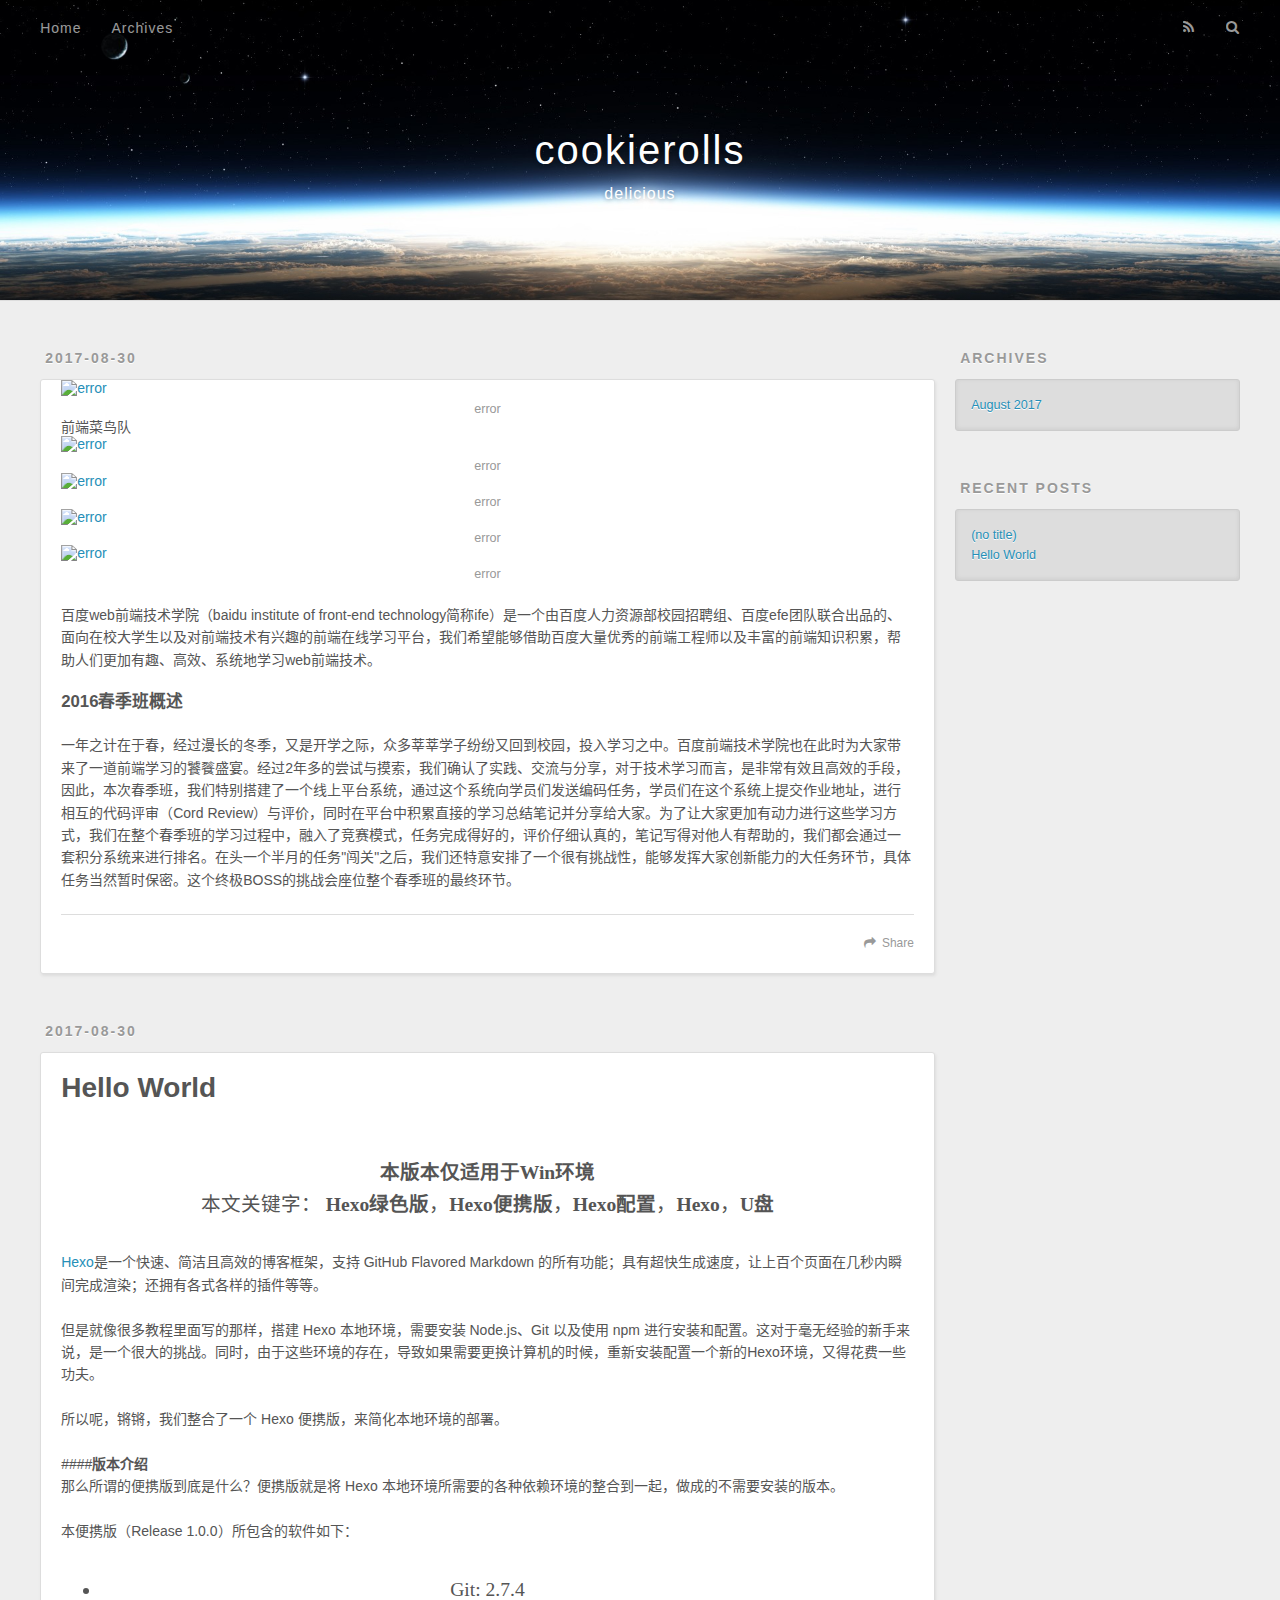
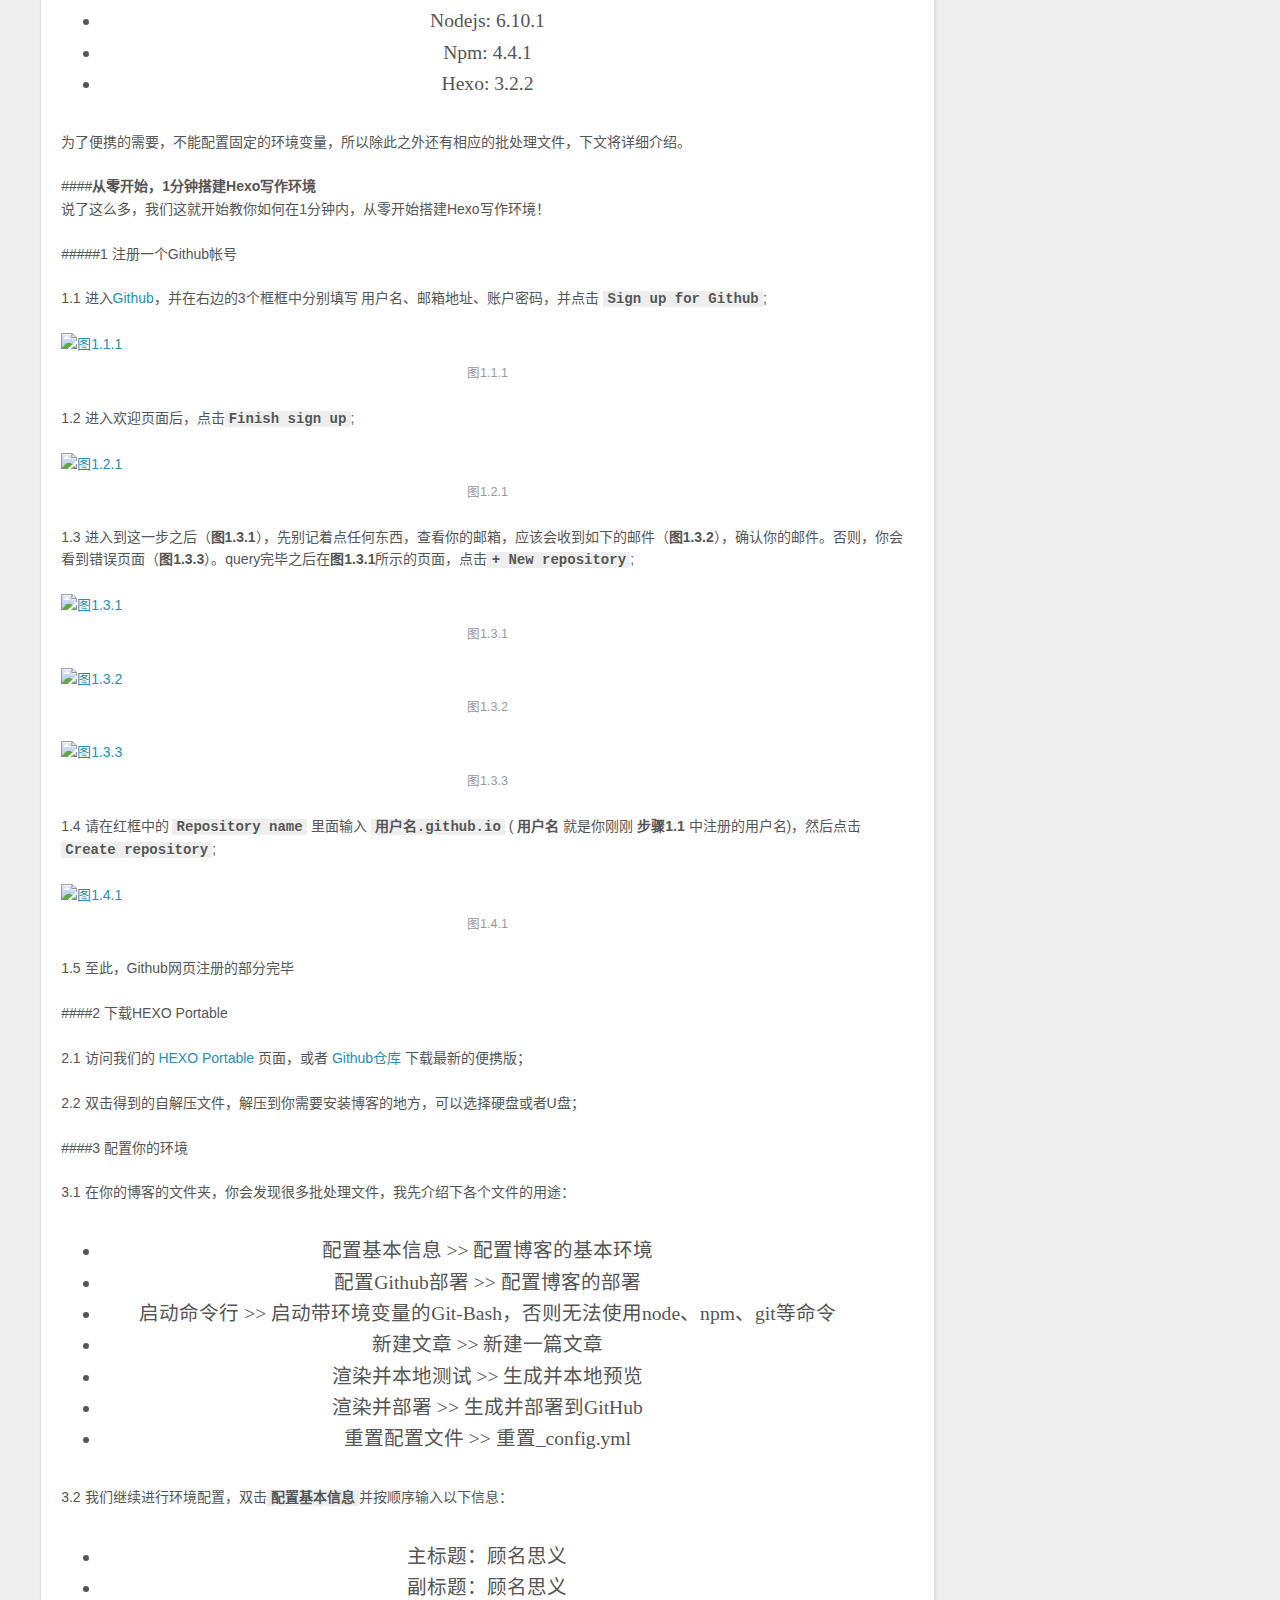
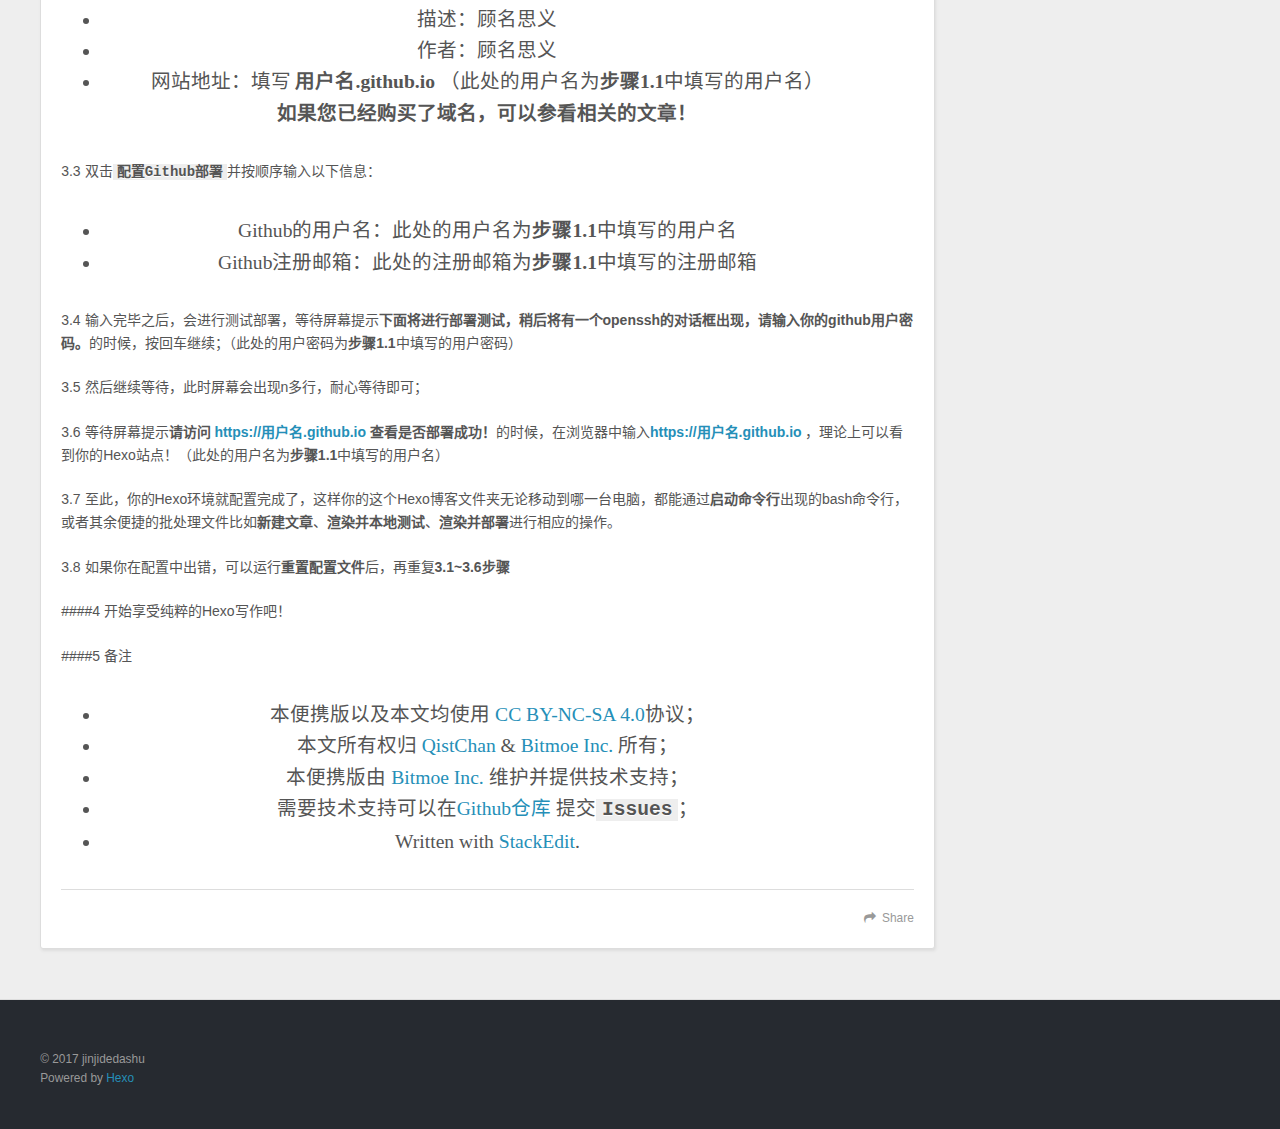
==== commit 1964442d: "更新博客。" ====
--- a/index.html
+++ b/index.html
@@ -57,7 +57,7 @@
         
           <a id="nav-rss-link" class="nav-icon" href="/atom.xml" title="RSS Feed"></a>
         
-        <a id="nav-search-btn" class="nav-icon" title="Zoeken"></a>
+        <a id="nav-search-btn" class="nav-icon" title="Search"></a>
       </nav>
       <div id="search-form-wrap">
         <form action="//google.com/search" method="get" accept-charset="UTF-8" class="search-form"><input type="search" name="q" results="0" class="search-form-input" placeholder="Search"><button type="submit" class="search-form-submit">&#xF002;</button><input type="hidden" name="sitesearch" value="cookierolls.github.io"></form>
@@ -67,6 +67,71 @@
 </header>
       <div class="outer">
         <section id="main">
+  
+    <article id="post-ife task3" class="article article-type-post" itemscope itemprop="blogPost">
+  <div class="article-meta">
+    <a href="/2017/08/30/ife task3/" class="article-date">
+  <time datetime="2017-08-30T07:49:18.853Z" itemprop="datePublished">2017-08-30</time>
+</a>
+    
+  </div>
+  <div class="article-inner">
+    
+    
+    <div class="article-entry" itemprop="articleBody">
+      
+        <!DOCTYPE html>
+<html lang="zh-cn">
+<head>
+	<meta charset="UTF-8">
+	<title>ife task3</title>
+	<link rel="stylesheet" type="text/css" href="ife task3.css">
+</head>
+<body>
+	<!-- document structure
+		body
+			div#teaminfo
+				div#left
+				div#right
+				div#middle
+	 -->
+<div id="teaminfo" class="clear_float">
+	<div id="left">
+		<img src="http://www.tz025.com/upload/edit_tool/20130805095200226.jpg" alt="error">
+		前端菜鸟队
+	</div>
+	<div id="right">
+		<img src="http://tse3.mm.bing.net/th?id=OIP.Mab9ddcf4558e5c6bf0d345ebf9ad7adbo0&pid=15.1" alt="error">
+		<img src="http://tse3.mm.bing.net/th?id=OIP.Mab9ddcf4558e5c6bf0d345ebf9ad7adbo0&pid=15.1" alt="error">
+		<img src="http://tse3.mm.bing.net/th?id=OIP.Mab9ddcf4558e5c6bf0d345ebf9ad7adbo0&pid=15.1" alt="error">
+		<img src="http://tse3.mm.bing.net/th?id=OIP.Mab9ddcf4558e5c6bf0d345ebf9ad7adbo0&pid=15.1" alt="error">
+	</div>
+	<div id="middle">
+		<p>
+			百度web前端技术学院（baidu institute of front-end technology简称ife）是一个由百度人力资源部校园招聘组、百度efe团队联合出品的、面向在校大学生以及对前端技术有兴趣的前端在线学习平台，我们希望能够借助百度大量优秀的前端工程师以及丰富的前端知识积累，帮助人们更加有趣、高效、系统地学习web前端技术。
+		</p>
+		<h4>2016春季班概述</h4>
+		<p>
+			一年之计在于春，经过漫长的冬季，又是开学之际，众多莘莘学子纷纷又回到校园，投入学习之中。百度前端技术学院也在此时为大家带来了一道前端学习的饕餮盛宴。经过2年多的尝试与摸索，我们确认了实践、交流与分享，对于技术学习而言，是非常有效且高效的手段，因此，本次春季班，我们特别搭建了一个线上平台系统，通过这个系统向学员们发送编码任务，学员们在这个系统上提交作业地址，进行相互的代码评审（Cord Review）与评价，同时在平台中积累直接的学习总结笔记并分享给大家。为了让大家更加有动力进行这些学习方式，我们在整个春季班的学习过程中，融入了竞赛模式，任务完成得好的，评价仔细认真的，笔记写得对他人有帮助的，我们都会通过一套积分系统来进行排名。在头一个半月的任务"闯关"之后，我们还特意安排了一个很有挑战性，能够发挥大家创新能力的大任务环节，具体任务当然暂时保密。这个终极BOSS的挑战会座位整个春季班的最终环节。
+		</p>
+	</div>
+</div>
+
+
+</body>
+</html>
+      
+    </div>
+    <footer class="article-footer">
+      <a data-url="cookierolls.github.io/2017/08/30/ife task3/" data-id="cj6yq0tuk0000689zcvhpzk7y" class="article-share-link">Share</a>
+      
+      
+    </footer>
+  </div>
+  
+</article>
+
+
   
     <article id="post-hello-world" class="article article-type-post" itemscope itemprop="blogPost">
   <div class="article-meta">
@@ -174,7 +239,7 @@
       
     </div>
     <footer class="article-footer">
-      <a data-url="cookierolls.github.io/2017/08/30/hello-world/" data-id="cj6ypqrg70000jo9zls94xn4s" class="article-share-link">Delen</a>
+      <a data-url="cookierolls.github.io/2017/08/30/hello-world/" data-id="cj6ypqrg70000jo9zls94xn4s" class="article-share-link">Share</a>
       
       
     </footer>
@@ -199,7 +264,7 @@
   
     
   <div class="widget-wrap">
-    <h3 class="widget-title">Archieven</h3>
+    <h3 class="widget-title">Archives</h3>
     <div class="widget">
       <ul class="archive-list"><li class="archive-list-item"><a class="archive-list-link" href="/archives/2017/08/">August 2017</a></li></ul>
     </div>
@@ -209,9 +274,13 @@
   
     
   <div class="widget-wrap">
-    <h3 class="widget-title">Recente berichten</h3>
+    <h3 class="widget-title">Recent Posts</h3>
     <div class="widget">
       <ul>
+        
+          <li>
+            <a href="/2017/08/30/ife task3/">(no title)</a>
+          </li>
         
           <li>
             <a href="/2017/08/30/hello-world/">Hello World</a>
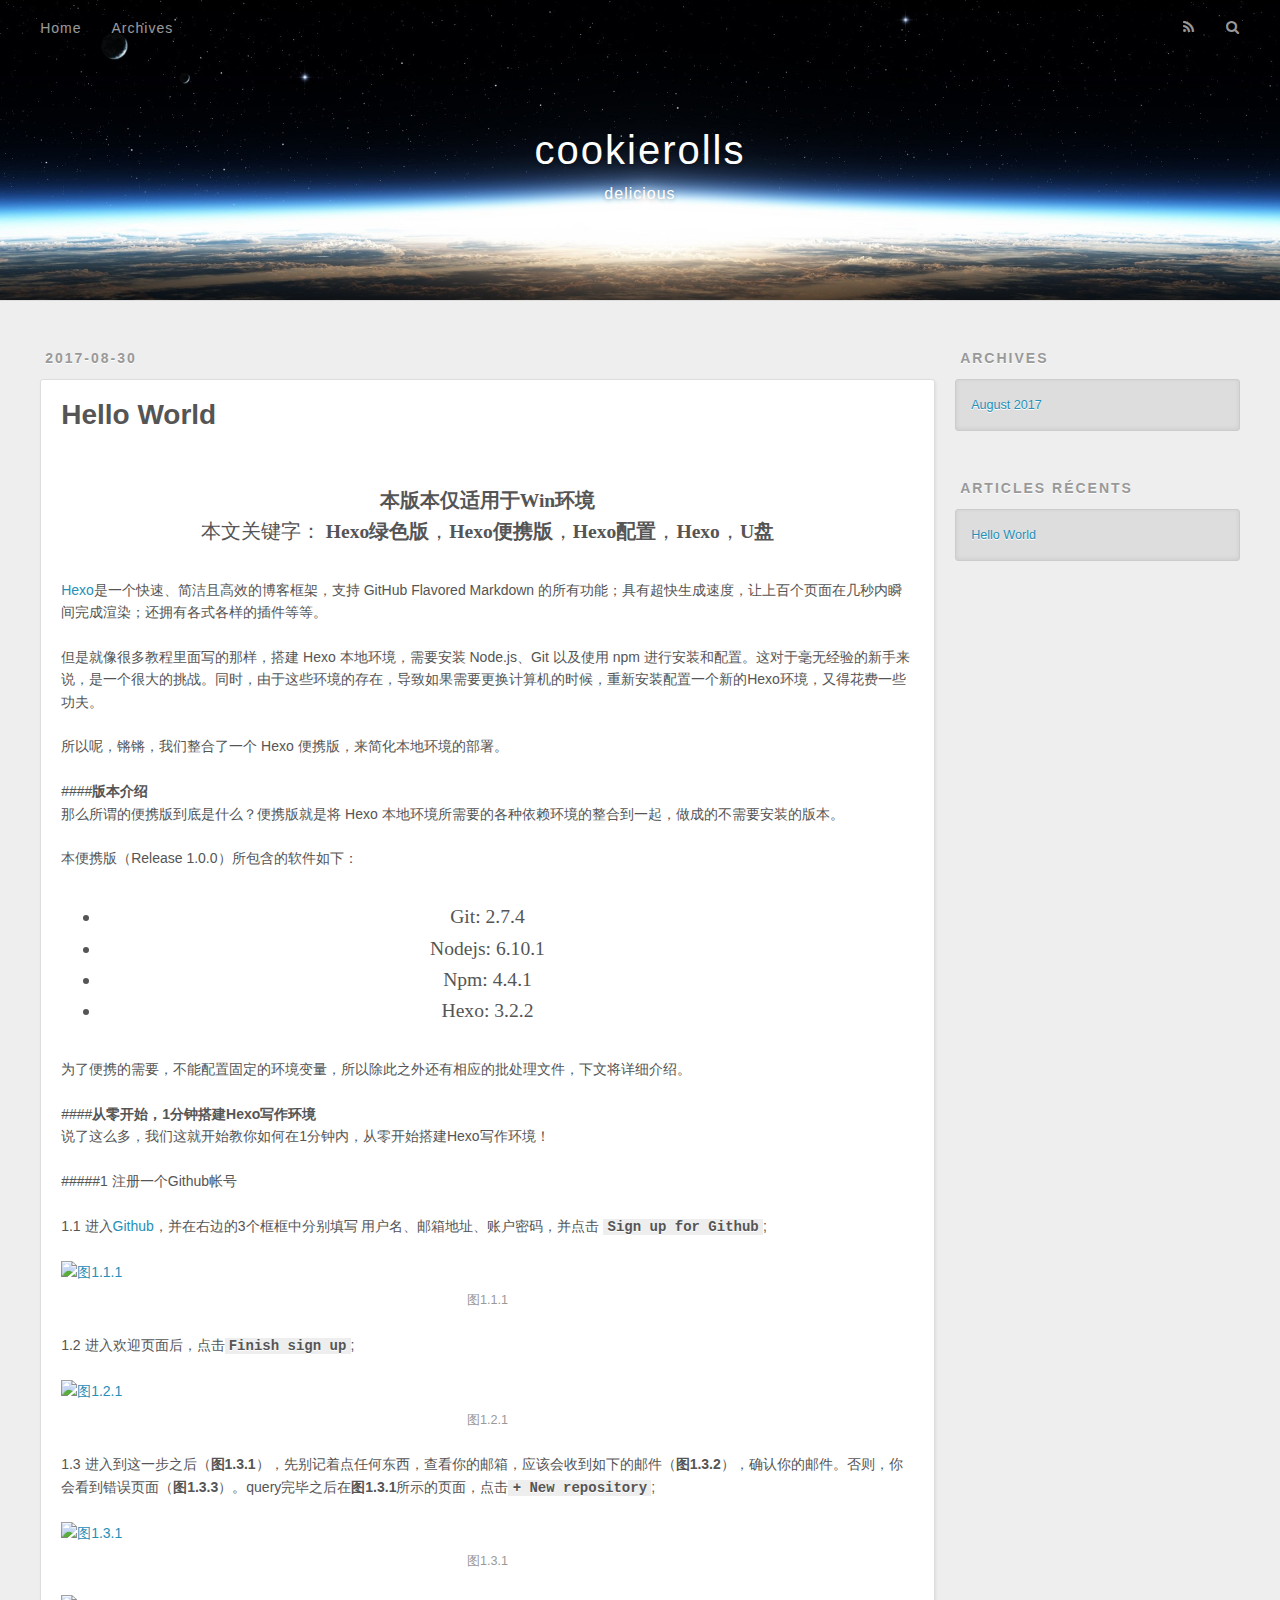
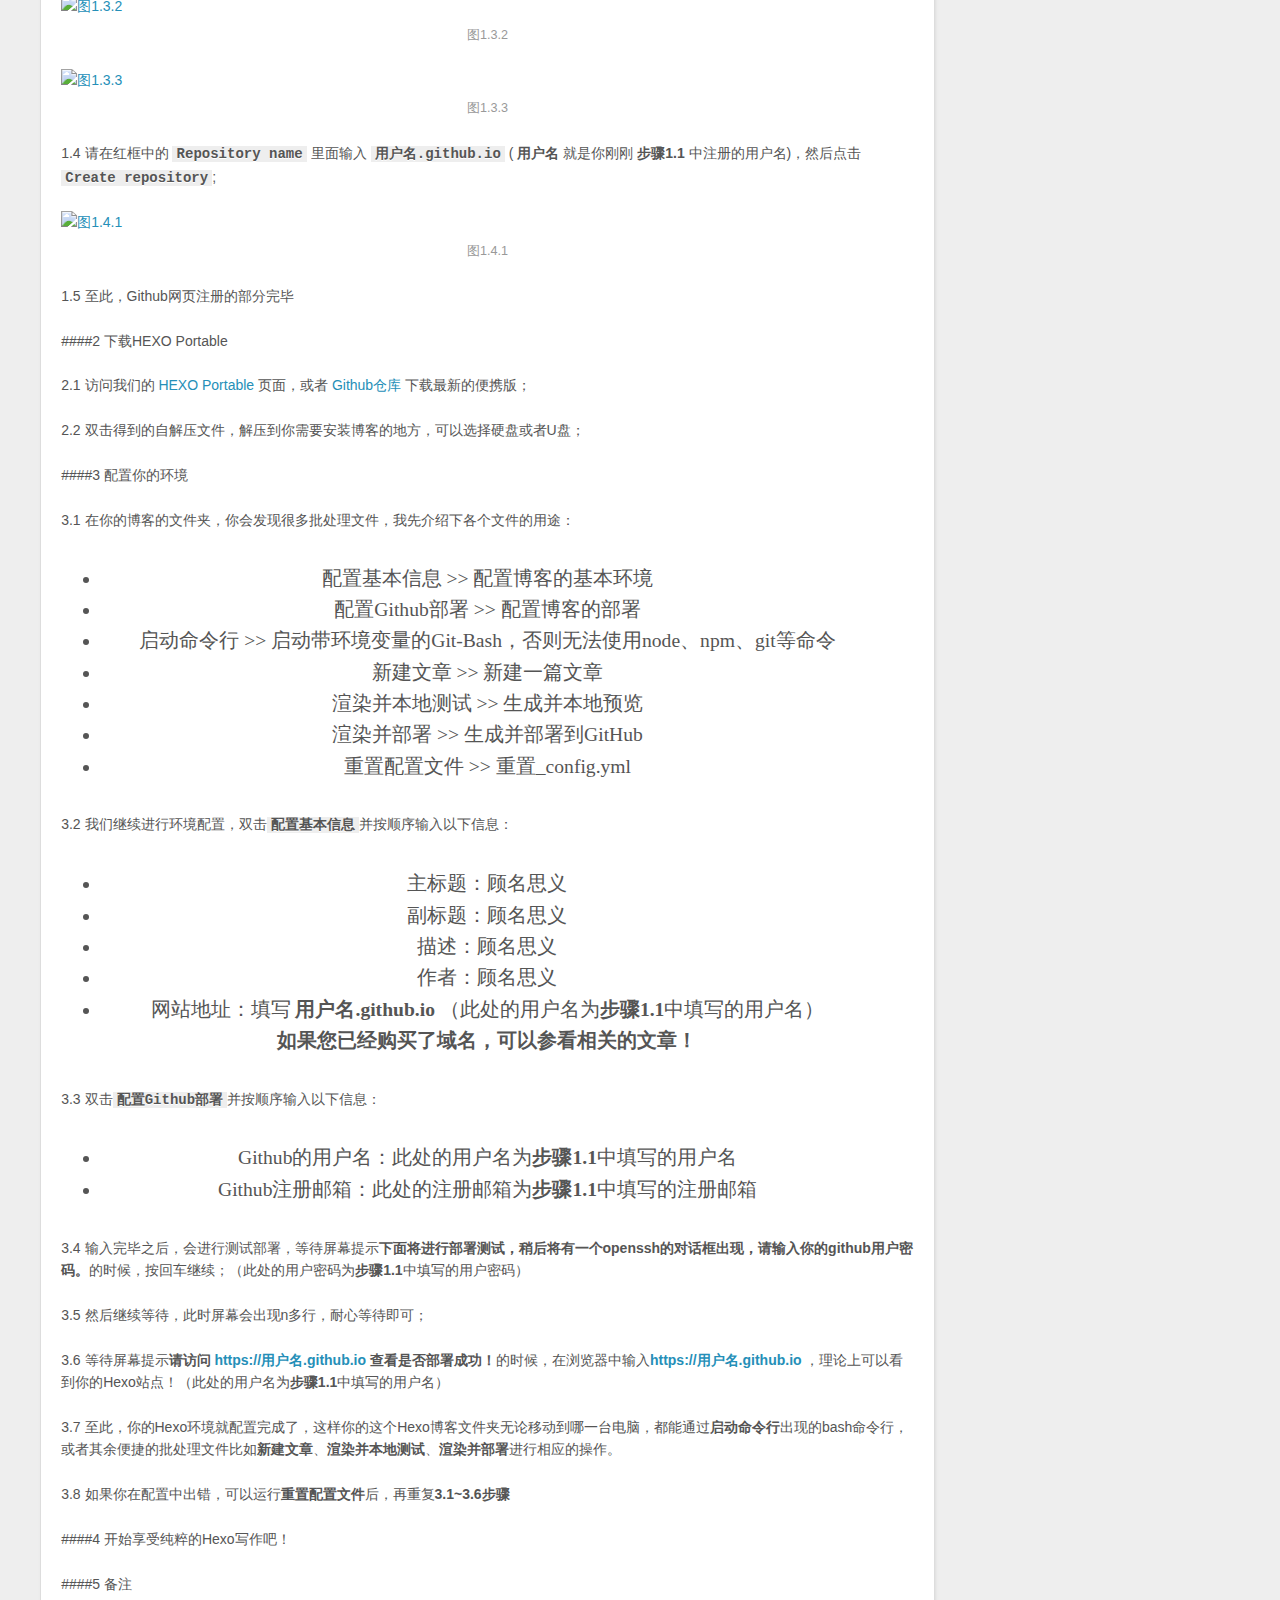
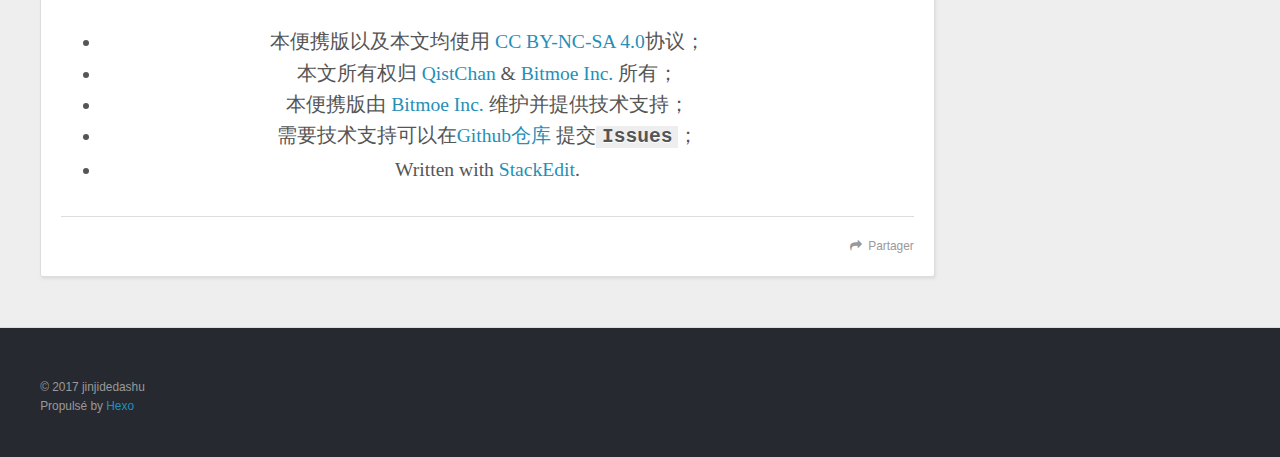
==== commit 9e3acff2: "更新博客。" ====
--- a/index.html
+++ b/index.html
@@ -55,9 +55,9 @@
       </nav>
       <nav id="sub-nav">
         
-          <a id="nav-rss-link" class="nav-icon" href="/atom.xml" title="RSS Feed"></a>
-        
-        <a id="nav-search-btn" class="nav-icon" title="Search"></a>
+          <a id="nav-rss-link" class="nav-icon" href="/atom.xml" title="Flux RSS"></a>
+        
+        <a id="nav-search-btn" class="nav-icon" title="Rechercher"></a>
       </nav>
       <div id="search-form-wrap">
         <form action="//google.com/search" method="get" accept-charset="UTF-8" class="search-form"><input type="search" name="q" results="0" class="search-form-input" placeholder="Search"><button type="submit" class="search-form-submit">&#xF002;</button><input type="hidden" name="sitesearch" value="cookierolls.github.io"></form>
@@ -67,71 +67,6 @@
 </header>
       <div class="outer">
         <section id="main">
-  
-    <article id="post-ife task3" class="article article-type-post" itemscope itemprop="blogPost">
-  <div class="article-meta">
-    <a href="/2017/08/30/ife task3/" class="article-date">
-  <time datetime="2017-08-30T07:49:18.853Z" itemprop="datePublished">2017-08-30</time>
-</a>
-    
-  </div>
-  <div class="article-inner">
-    
-    
-    <div class="article-entry" itemprop="articleBody">
-      
-        <!DOCTYPE html>
-<html lang="zh-cn">
-<head>
-	<meta charset="UTF-8">
-	<title>ife task3</title>
-	<link rel="stylesheet" type="text/css" href="ife task3.css">
-</head>
-<body>
-	<!-- document structure
-		body
-			div#teaminfo
-				div#left
-				div#right
-				div#middle
-	 -->
-<div id="teaminfo" class="clear_float">
-	<div id="left">
-		<img src="http://www.tz025.com/upload/edit_tool/20130805095200226.jpg" alt="error">
-		前端菜鸟队
-	</div>
-	<div id="right">
-		<img src="http://tse3.mm.bing.net/th?id=OIP.Mab9ddcf4558e5c6bf0d345ebf9ad7adbo0&pid=15.1" alt="error">
-		<img src="http://tse3.mm.bing.net/th?id=OIP.Mab9ddcf4558e5c6bf0d345ebf9ad7adbo0&pid=15.1" alt="error">
-		<img src="http://tse3.mm.bing.net/th?id=OIP.Mab9ddcf4558e5c6bf0d345ebf9ad7adbo0&pid=15.1" alt="error">
-		<img src="http://tse3.mm.bing.net/th?id=OIP.Mab9ddcf4558e5c6bf0d345ebf9ad7adbo0&pid=15.1" alt="error">
-	</div>
-	<div id="middle">
-		<p>
-			百度web前端技术学院（baidu institute of front-end technology简称ife）是一个由百度人力资源部校园招聘组、百度efe团队联合出品的、面向在校大学生以及对前端技术有兴趣的前端在线学习平台，我们希望能够借助百度大量优秀的前端工程师以及丰富的前端知识积累，帮助人们更加有趣、高效、系统地学习web前端技术。
-		</p>
-		<h4>2016春季班概述</h4>
-		<p>
-			一年之计在于春，经过漫长的冬季，又是开学之际，众多莘莘学子纷纷又回到校园，投入学习之中。百度前端技术学院也在此时为大家带来了一道前端学习的饕餮盛宴。经过2年多的尝试与摸索，我们确认了实践、交流与分享，对于技术学习而言，是非常有效且高效的手段，因此，本次春季班，我们特别搭建了一个线上平台系统，通过这个系统向学员们发送编码任务，学员们在这个系统上提交作业地址，进行相互的代码评审（Cord Review）与评价，同时在平台中积累直接的学习总结笔记并分享给大家。为了让大家更加有动力进行这些学习方式，我们在整个春季班的学习过程中，融入了竞赛模式，任务完成得好的，评价仔细认真的，笔记写得对他人有帮助的，我们都会通过一套积分系统来进行排名。在头一个半月的任务"闯关"之后，我们还特意安排了一个很有挑战性，能够发挥大家创新能力的大任务环节，具体任务当然暂时保密。这个终极BOSS的挑战会座位整个春季班的最终环节。
-		</p>
-	</div>
-</div>
-
-
-</body>
-</html>
-      
-    </div>
-    <footer class="article-footer">
-      <a data-url="cookierolls.github.io/2017/08/30/ife task3/" data-id="cj6yq0tuk0000689zcvhpzk7y" class="article-share-link">Share</a>
-      
-      
-    </footer>
-  </div>
-  
-</article>
-
-
   
     <article id="post-hello-world" class="article article-type-post" itemscope itemprop="blogPost">
   <div class="article-meta">
@@ -239,7 +174,7 @@
       
     </div>
     <footer class="article-footer">
-      <a data-url="cookierolls.github.io/2017/08/30/hello-world/" data-id="cj6ypqrg70000jo9zls94xn4s" class="article-share-link">Share</a>
+      <a data-url="cookierolls.github.io/2017/08/30/hello-world/" data-id="cj6ypqrg70000jo9zls94xn4s" class="article-share-link">Partager</a>
       
       
     </footer>
@@ -274,13 +209,9 @@
   
     
   <div class="widget-wrap">
-    <h3 class="widget-title">Recent Posts</h3>
+    <h3 class="widget-title">Articles récents</h3>
     <div class="widget">
       <ul>
-        
-          <li>
-            <a href="/2017/08/30/ife task3/">(no title)</a>
-          </li>
         
           <li>
             <a href="/2017/08/30/hello-world/">Hello World</a>
@@ -299,7 +230,7 @@
   <div class="outer">
     <div id="footer-info" class="inner">
       &copy; 2017 jinjidedashu<br>
-      Powered by <a href="http://hexo.io/" target="_blank">Hexo</a>
+      Propulsé by <a href="http://hexo.io/" target="_blank">Hexo</a>
     </div>
   </div>
 </footer>
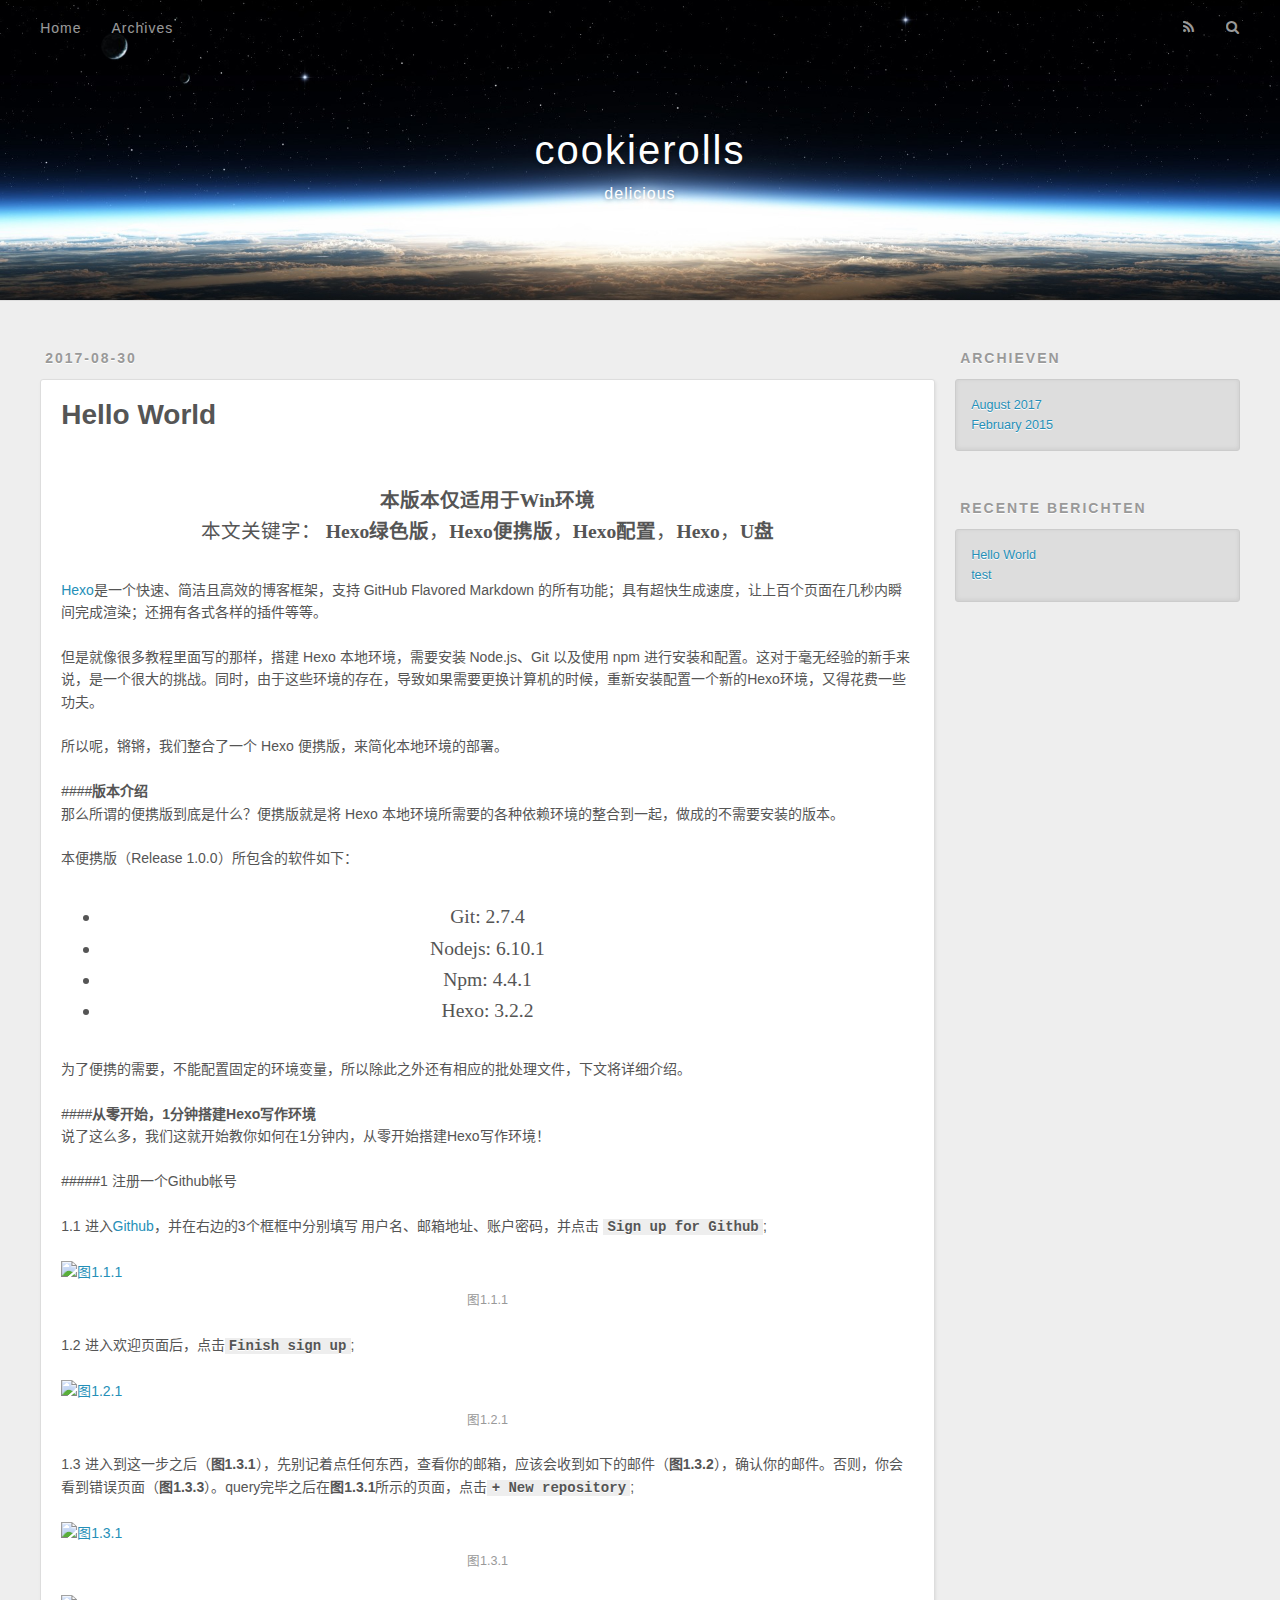
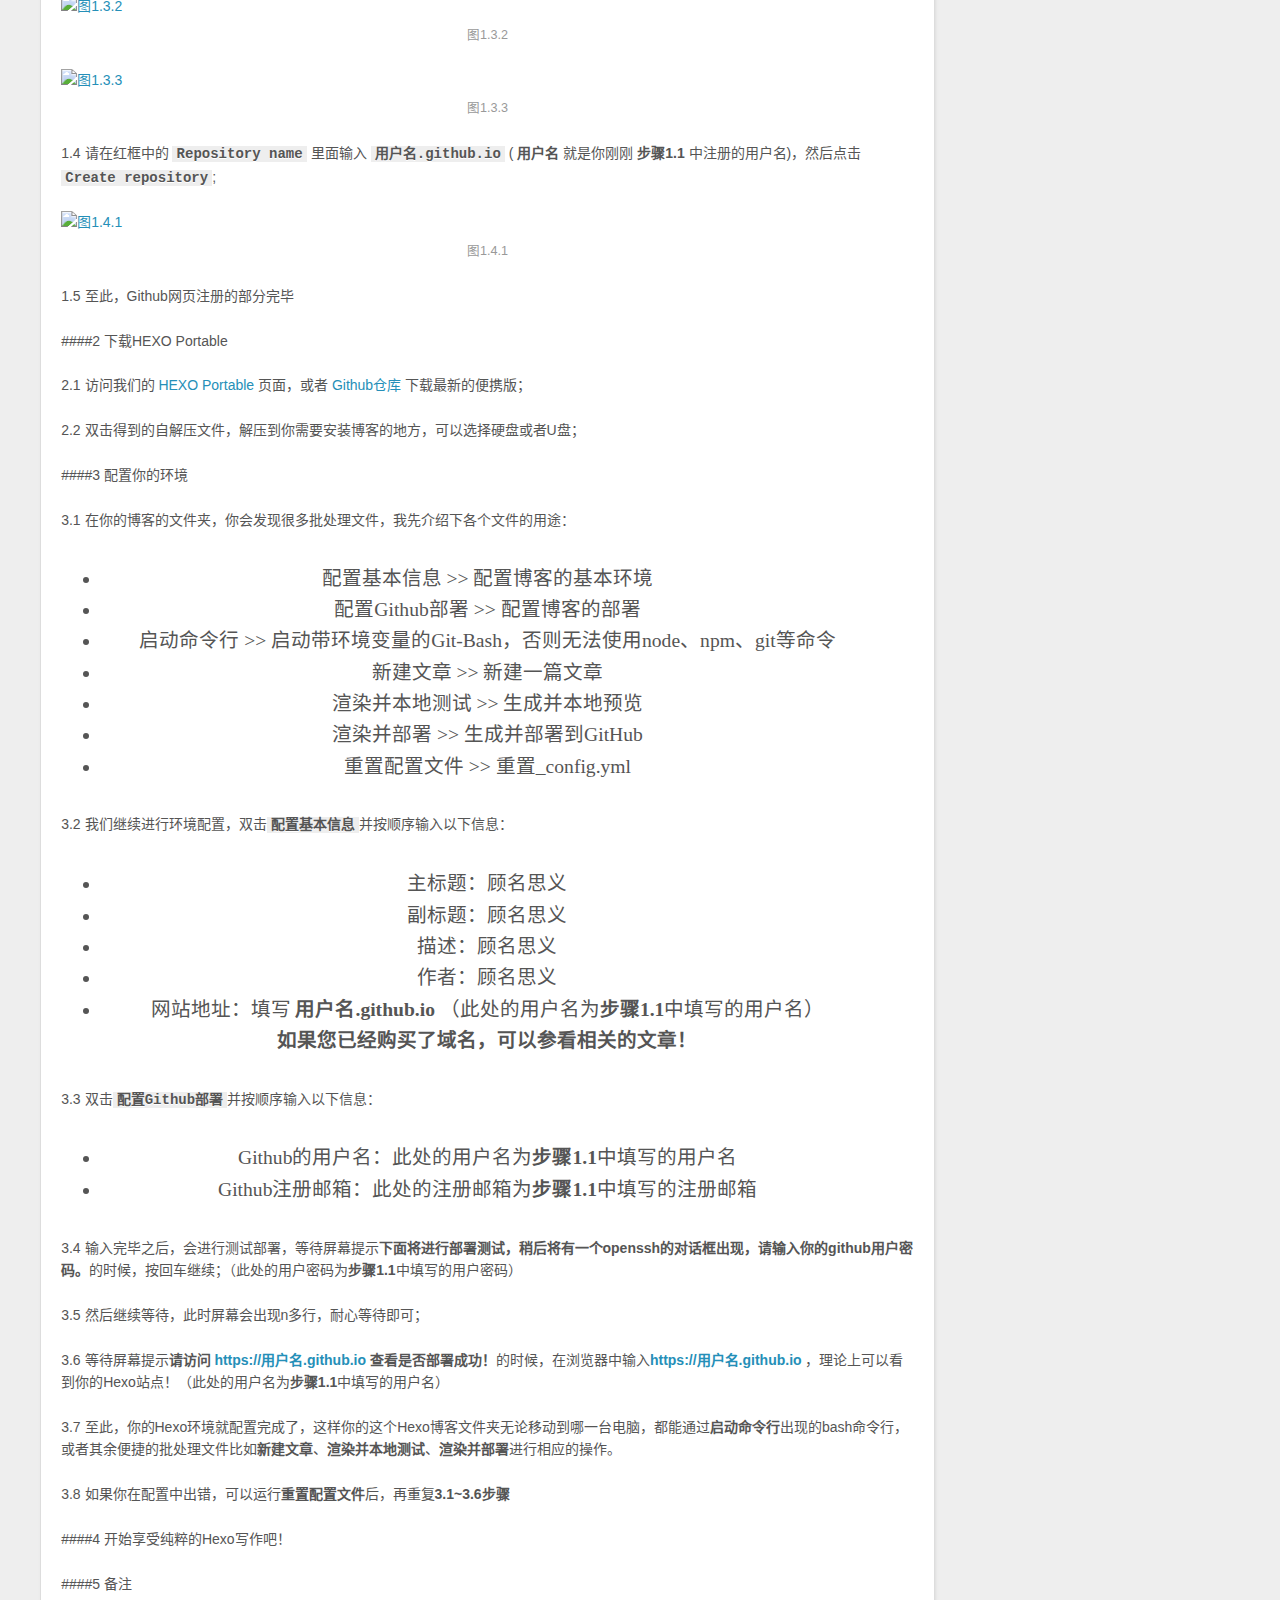
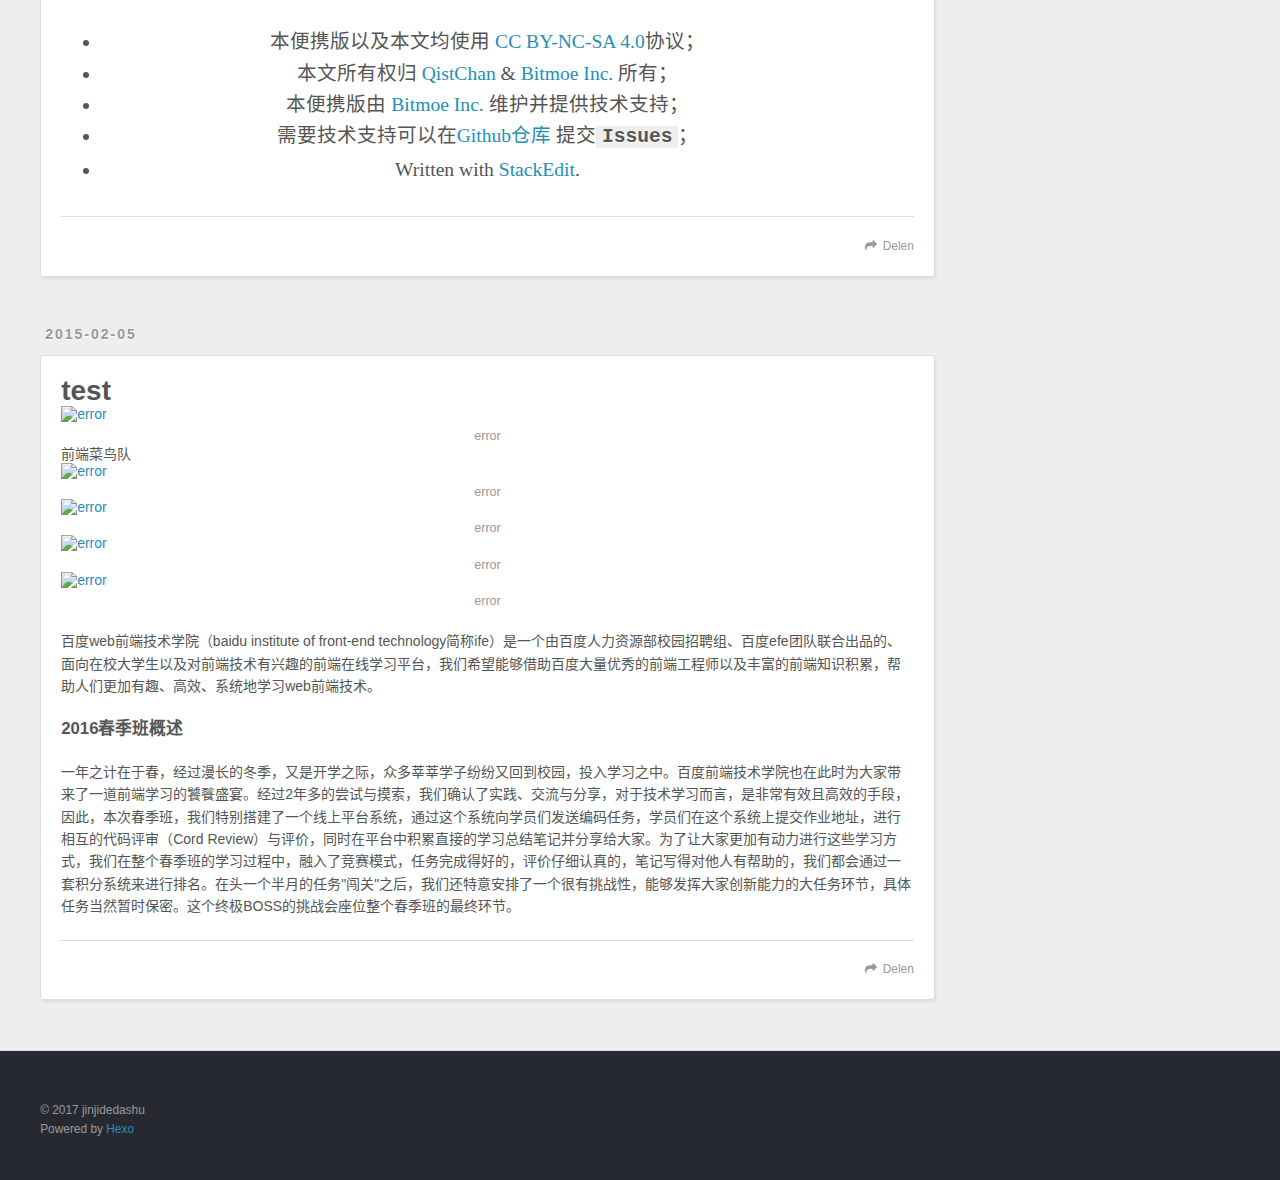
==== commit 19eb85e4: "更新博客。" ====
--- a/index.html
+++ b/index.html
@@ -55,9 +55,9 @@
       </nav>
       <nav id="sub-nav">
         
-          <a id="nav-rss-link" class="nav-icon" href="/atom.xml" title="Flux RSS"></a>
-        
-        <a id="nav-search-btn" class="nav-icon" title="Rechercher"></a>
+          <a id="nav-rss-link" class="nav-icon" href="/atom.xml" title="RSS Feed"></a>
+        
+        <a id="nav-search-btn" class="nav-icon" title="Zoeken"></a>
       </nav>
       <div id="search-form-wrap">
         <form action="//google.com/search" method="get" accept-charset="UTF-8" class="search-form"><input type="search" name="q" results="0" class="search-form-input" placeholder="Search"><button type="submit" class="search-form-submit">&#xF002;</button><input type="hidden" name="sitesearch" value="cookierolls.github.io"></form>
@@ -174,7 +174,7 @@
       
     </div>
     <footer class="article-footer">
-      <a data-url="cookierolls.github.io/2017/08/30/hello-world/" data-id="cj6ypqrg70000jo9zls94xn4s" class="article-share-link">Partager</a>
+      <a data-url="cookierolls.github.io/2017/08/30/hello-world/" data-id="cj6ypqrg70000jo9zls94xn4s" class="article-share-link">Delen</a>
       
       
     </footer>
@@ -184,6 +184,81 @@
 
 
   
+    <article id="false-ife task3" class="article article-type-false" itemscope itemprop="blogPost">
+  <div class="article-meta">
+    <a href="/2015/02/05/ife task3/" class="article-date">
+  <time datetime="2015-02-05T12:03:48.000Z" itemprop="datePublished">2015-02-05</time>
+</a>
+    
+  </div>
+  <div class="article-inner">
+    
+    
+      <header class="article-header">
+        
+  
+    <h1 itemprop="name">
+      <a class="article-title" href="/2015/02/05/ife task3/">test</a>
+    </h1>
+  
+
+      </header>
+    
+    <div class="article-entry" itemprop="articleBody">
+      
+        <!DOCTYPE html>
+<html lang="zh-cn">
+<head>
+	<meta charset="UTF-8">
+	<title>ife task3</title>
+	<link rel="stylesheet" type="text/css" href="ife task3.css">
+</head>
+<body>
+	<!-- document structure
+		body
+			div#teaminfo
+				div#left
+				div#right
+				div#middle
+	 -->
+<div id="teaminfo" class="clear_float">
+	<div id="left">
+		<img src="http://www.tz025.com/upload/edit_tool/20130805095200226.jpg" alt="error">
+		前端菜鸟队
+	</div>
+	<div id="right">
+		<img src="http://tse3.mm.bing.net/th?id=OIP.Mab9ddcf4558e5c6bf0d345ebf9ad7adbo0&pid=15.1" alt="error">
+		<img src="http://tse3.mm.bing.net/th?id=OIP.Mab9ddcf4558e5c6bf0d345ebf9ad7adbo0&pid=15.1" alt="error">
+		<img src="http://tse3.mm.bing.net/th?id=OIP.Mab9ddcf4558e5c6bf0d345ebf9ad7adbo0&pid=15.1" alt="error">
+		<img src="http://tse3.mm.bing.net/th?id=OIP.Mab9ddcf4558e5c6bf0d345ebf9ad7adbo0&pid=15.1" alt="error">
+	</div>
+	<div id="middle">
+		<p>
+			百度web前端技术学院（baidu institute of front-end technology简称ife）是一个由百度人力资源部校园招聘组、百度efe团队联合出品的、面向在校大学生以及对前端技术有兴趣的前端在线学习平台，我们希望能够借助百度大量优秀的前端工程师以及丰富的前端知识积累，帮助人们更加有趣、高效、系统地学习web前端技术。
+		</p>
+		<h4>2016春季班概述</h4>
+		<p>
+			一年之计在于春，经过漫长的冬季，又是开学之际，众多莘莘学子纷纷又回到校园，投入学习之中。百度前端技术学院也在此时为大家带来了一道前端学习的饕餮盛宴。经过2年多的尝试与摸索，我们确认了实践、交流与分享，对于技术学习而言，是非常有效且高效的手段，因此，本次春季班，我们特别搭建了一个线上平台系统，通过这个系统向学员们发送编码任务，学员们在这个系统上提交作业地址，进行相互的代码评审（Cord Review）与评价，同时在平台中积累直接的学习总结笔记并分享给大家。为了让大家更加有动力进行这些学习方式，我们在整个春季班的学习过程中，融入了竞赛模式，任务完成得好的，评价仔细认真的，笔记写得对他人有帮助的，我们都会通过一套积分系统来进行排名。在头一个半月的任务"闯关"之后，我们还特意安排了一个很有挑战性，能够发挥大家创新能力的大任务环节，具体任务当然暂时保密。这个终极BOSS的挑战会座位整个春季班的最终环节。
+		</p>
+	</div>
+</div>
+
+
+</body>
+</html>
+      
+    </div>
+    <footer class="article-footer">
+      <a data-url="cookierolls.github.io/2015/02/05/ife task3/" data-id="cj6yrjq1t0000wc9z49ordgf6" class="article-share-link">Delen</a>
+      
+      
+    </footer>
+  </div>
+  
+</article>
+
+
+  
 
 </section>
         
@@ -199,9 +274,9 @@
   
     
   <div class="widget-wrap">
-    <h3 class="widget-title">Archives</h3>
+    <h3 class="widget-title">Archieven</h3>
     <div class="widget">
-      <ul class="archive-list"><li class="archive-list-item"><a class="archive-list-link" href="/archives/2017/08/">August 2017</a></li></ul>
+      <ul class="archive-list"><li class="archive-list-item"><a class="archive-list-link" href="/archives/2017/08/">August 2017</a></li><li class="archive-list-item"><a class="archive-list-link" href="/archives/2015/02/">February 2015</a></li></ul>
     </div>
   </div>
 
@@ -209,7 +284,7 @@
   
     
   <div class="widget-wrap">
-    <h3 class="widget-title">Articles récents</h3>
+    <h3 class="widget-title">Recente berichten</h3>
     <div class="widget">
       <ul>
         
@@ -217,6 +292,10 @@
             <a href="/2017/08/30/hello-world/">Hello World</a>
           </li>
         
+          <li>
+            <a href="/2015/02/05/ife task3/">test</a>
+          </li>
+        
       </ul>
     </div>
   </div>
@@ -230,7 +309,7 @@
   <div class="outer">
     <div id="footer-info" class="inner">
       &copy; 2017 jinjidedashu<br>
-      Propulsé by <a href="http://hexo.io/" target="_blank">Hexo</a>
+      Powered by <a href="http://hexo.io/" target="_blank">Hexo</a>
     </div>
   </div>
 </footer>
